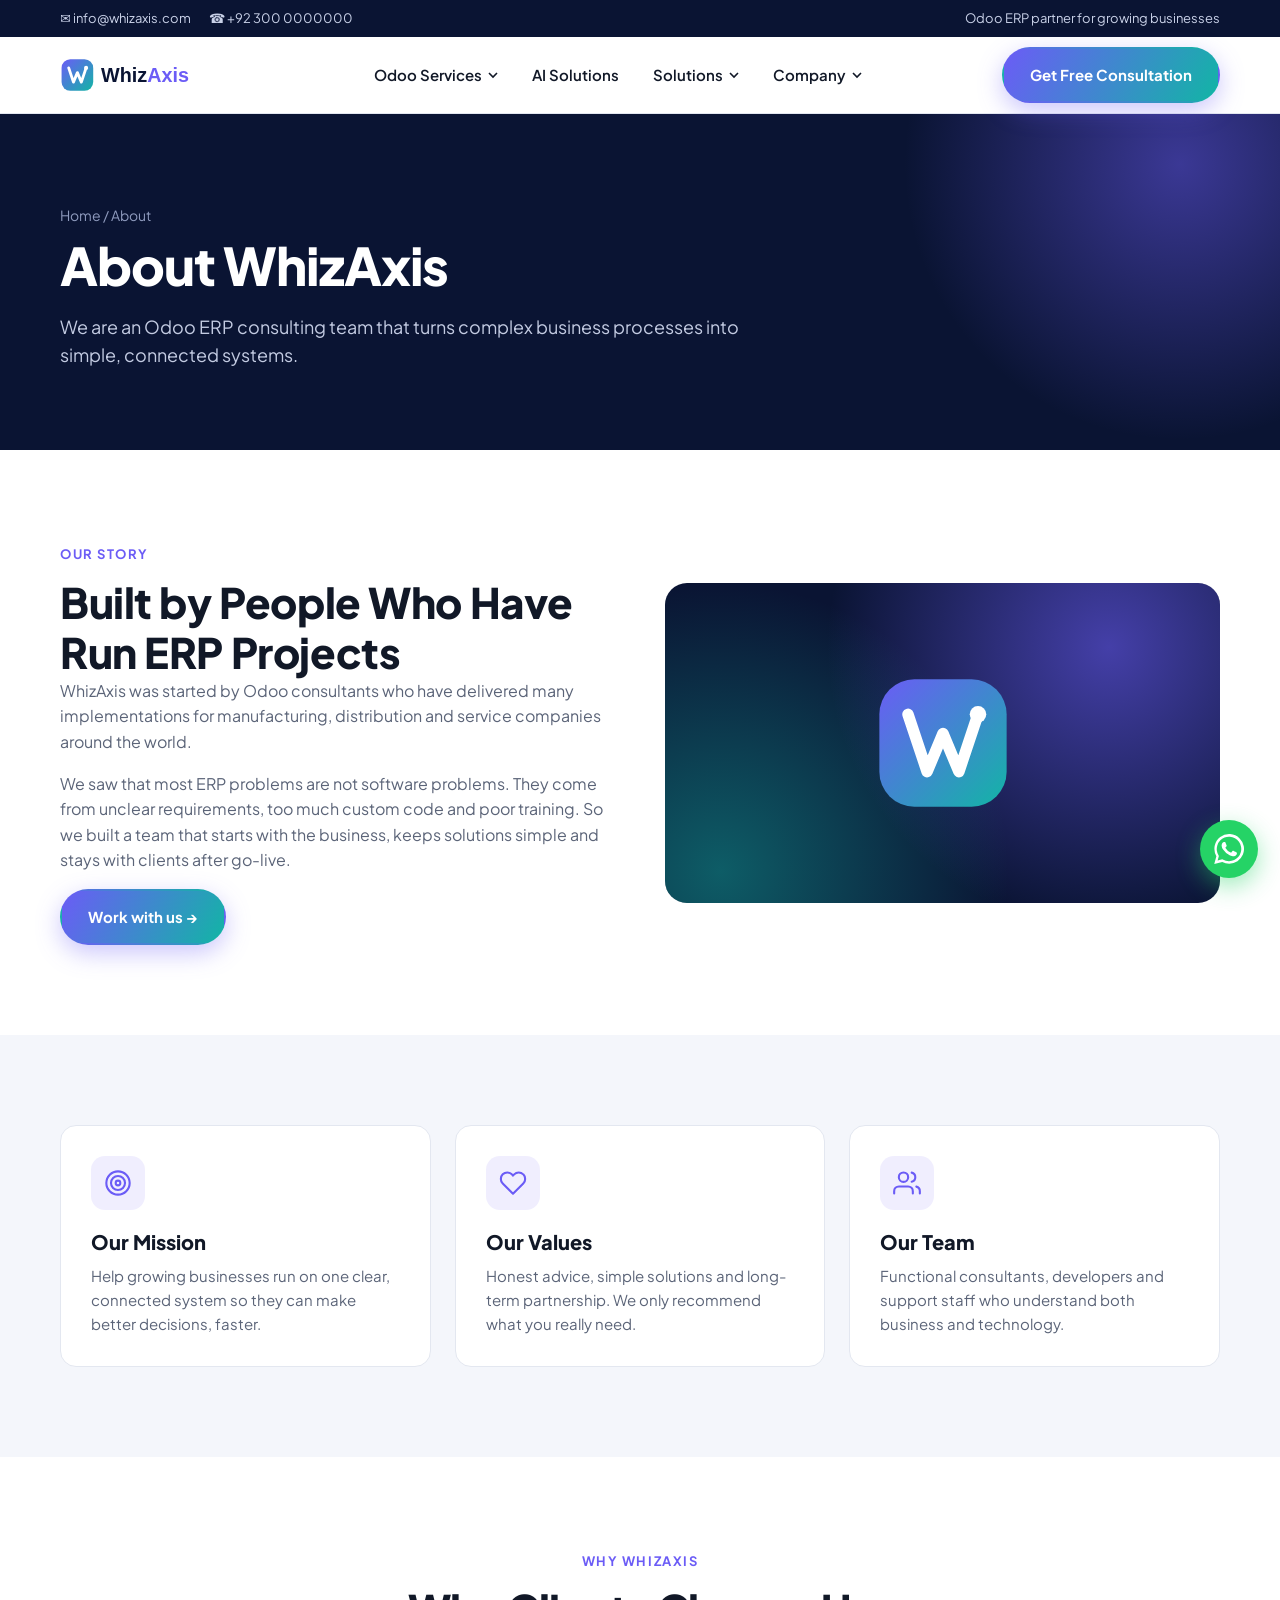
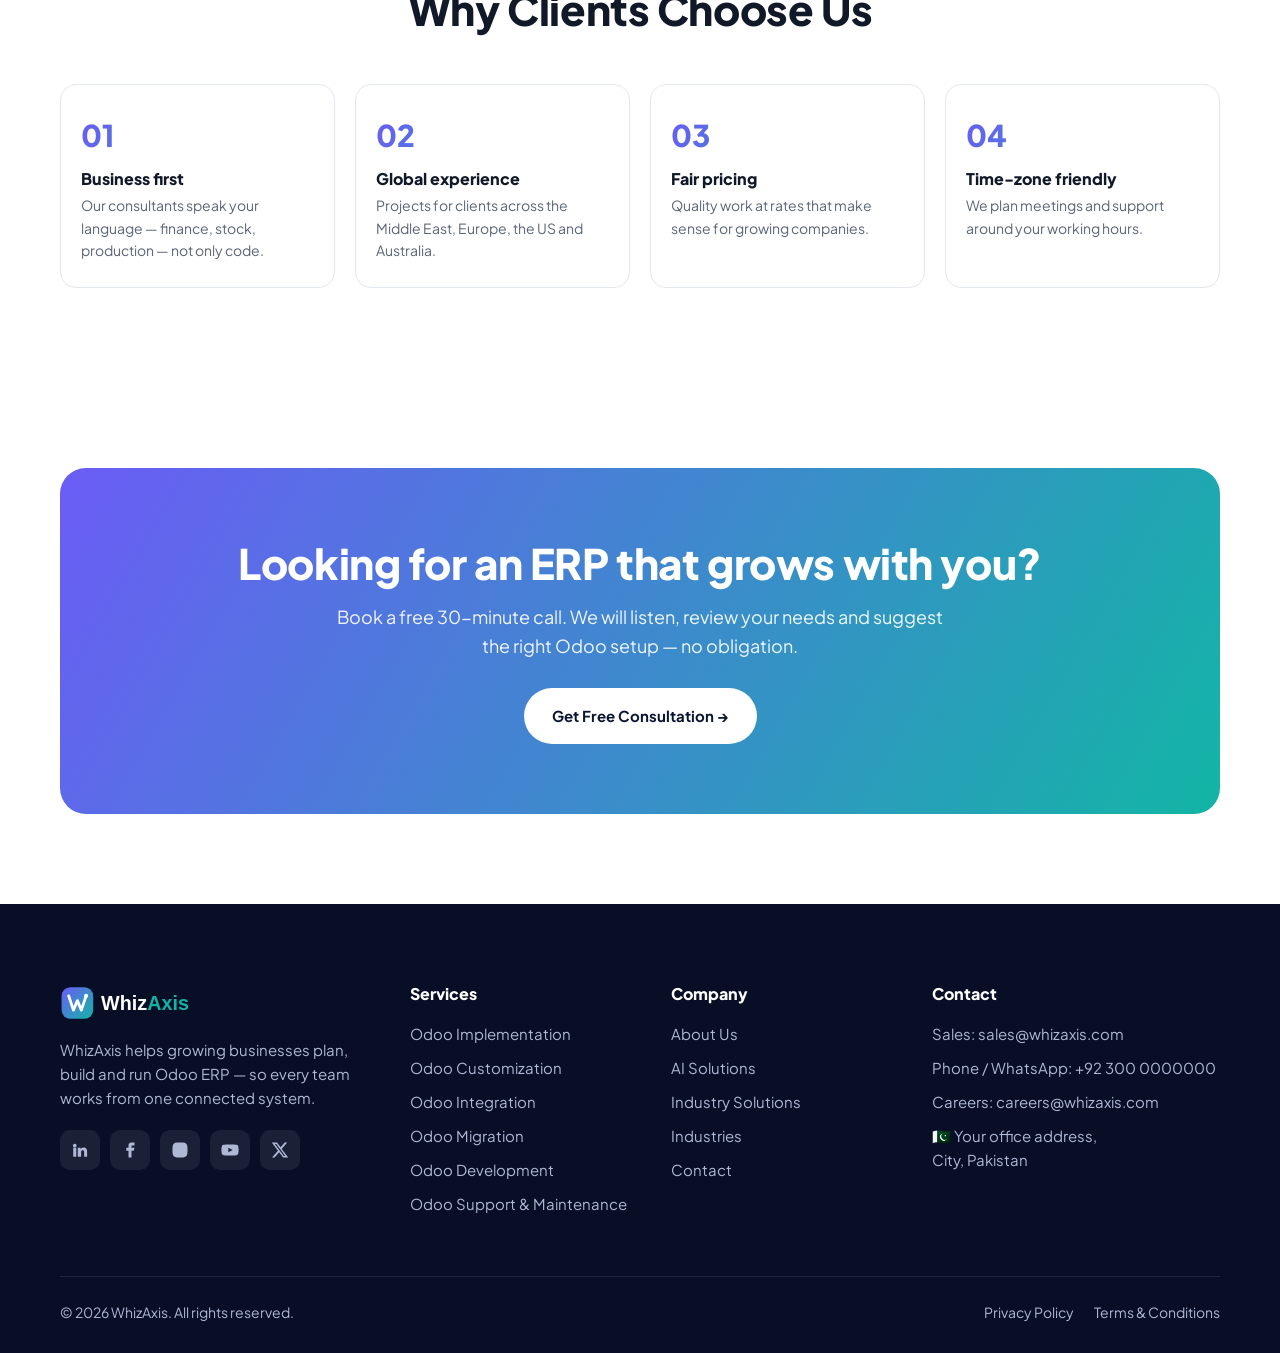
==== about.html @ fdde4825 "whizaxis-website files uploaded" ====
<!doctype html>
<html lang="en"><head>
<meta charset="utf-8"><meta name="viewport" content="width=device-width, initial-scale=1">
<title>About Us | WhizAxis</title>
<meta name="description" content="Learn about WhizAxis, an Odoo ERP consulting team focused on simple, connected business systems.">
<meta property="og:title" content="About Us | WhizAxis"><meta property="og:description" content="Learn about WhizAxis, an Odoo ERP consulting team focused on simple, connected business systems."><meta property="og:type" content="website"><meta property="og:site_name" content="WhizAxis">
<link rel="icon" href="assets/img/favicon.svg" type="image/svg+xml">
<link rel="preconnect" href="https://fonts.googleapis.com"><link rel="preconnect" href="https://fonts.gstatic.com" crossorigin>
<link href="https://fonts.googleapis.com/css2?family=Plus+Jakarta+Sans:wght@400;500;600;700;800&display=swap" rel="stylesheet">
<link rel="stylesheet" href="assets/css/style.css">
</head><body>
<div class="topbar"><div class="container"><div class="tb-links"><a href="mailto:info@whizaxis.com">✉ info@whizaxis.com</a><a href="tel:+923000000000">☎ +92 300 0000000</a></div><div class="tb-right">Odoo ERP partner for growing businesses</div></div></div>
<header class="header"><div class="container">
<a class="logo" href="index.html" aria-label="WhizAxis home"><img src="assets/img/logo.svg" alt="WhizAxis"></a>
<ul class="nav"><li class="has-drop"><button type="button">Odoo Services <svg class="caret" viewBox="0 0 10 10"><path d="M1 3l4 4 4-4" fill="none" stroke="currentColor" stroke-width="1.6"/></svg></button><div class="dropdown"><a href="services.html"><strong>View all</strong><span>Overview of odoo services</span></a><a href="services.html#consulting"><strong>Odoo Consulting</strong><span>Get clear advice before you spend</span></a><a href="services.html#implementation"><strong>Odoo Implementation</strong><span>Go live on Odoo with a proven plan — from requirement study and setup to data import, training and go-live support</span></a><a href="services.html#customization"><strong>Odoo Customization</strong><span>Shape Odoo around your workflow with custom fields, approvals, reports, print formats and business rules</span></a><a href="services.html#integration"><strong>Odoo Integration</strong><span>Connect Odoo with eCommerce stores, payment gateways, marketplaces, couriers, WhatsApp and other tools</span></a><a href="services.html#migration"><strong>Odoo Migration</strong><span>Move to the latest Odoo version, or from QuickBooks, Tally, Excel or another ERP, safely and with checked data</span></a><a href="services.html#development"><strong>Odoo Development</strong><span>Build new Odoo modules, portals, mobile apps and dashboards when standard features are not enough</span></a><a href="services.html#support"><strong>Odoo Support &amp; Maintenance</strong><span>Keep Odoo healthy with fast help, bug fixes, performance tuning, backups and small improvements</span></a></div></li><li><a href="ai-solutions.html">AI Solutions</a></li><li class="has-drop"><button type="button">Solutions <svg class="caret" viewBox="0 0 10 10"><path d="M1 3l4 4 4-4" fill="none" stroke="currentColor" stroke-width="1.6"/></svg></button><div class="dropdown"><a href="solutions.html"><strong>View all</strong><span>Overview of solutions</span></a><a href="solutions.html#van-sales"><strong>FMCG &amp; Van Sales Solution</strong><span>Run route sales on the go </span></a><a href="solutions.html#cash-expense"><strong>Cash &amp; Expense Management</strong><span>Record cash collections and daily expenses in seconds and close the day with an automatic cash reconciliation</span></a><a href="solutions.html#fire-safety"><strong>Fire &amp; Safety / AMC Solution</strong><span>Manage fire safety projects, site inspections and AMC (annual maintenance contract) visits from quote to close</span></a></div></li><li class="has-drop"><button type="button" class="active">Company <svg class="caret" viewBox="0 0 10 10"><path d="M1 3l4 4 4-4" fill="none" stroke="currentColor" stroke-width="1.6"/></svg></button><div class="dropdown"><a href="about.html"><strong>View all</strong><span>Overview of company</span></a><a href="about.html"><strong>About Us</strong><span>Who we are and how we work</span></a><a href="index.html#industries"><strong>Industries</strong><span>Sectors we serve</span></a><a href="contact.html"><strong>Contact</strong><span>Talk to our team</span></a></div></li><li class="mobile-cta"><a class="btn btn-primary" href="contact.html">Get Free Consultation</a></li></ul>
<div class="header-cta"><a class="btn btn-primary" href="contact.html">Get Free Consultation</a><button class="menu-toggle" aria-label="Open menu"><span></span><span></span><span></span></button></div>
</div></header>
<main id="main"><section class="page-hero"><div class="container"><div class="crumbs"><a href="index.html">Home</a> / About</div><h1>About WhizAxis</h1><p>We are an Odoo ERP consulting team that turns complex business processes into simple, connected systems.</p></div></section>
<section class="section"><div class="container about-split"><div class="reveal"><span class="eyebrow">Our story</span><h2>Built by People Who Have Run ERP Projects</h2><p>WhizAxis was started by Odoo consultants who have delivered many implementations for manufacturing, distribution and service companies around the world.</p><p>We saw that most ERP problems are not software problems. They come from unclear requirements, too much custom code and poor training. So we built a team that starts with the business, keeps solutions simple and stays with clients after go-live.</p><a class="btn btn-primary" href="contact.html">Work with us →</a></div>
<div class="svc-visual reveal"><img src="assets/img/favicon.svg" alt="" style="position:relative;width:140px"></div></div></section>
<section class="section soft"><div class="container"><div class="cards c3"><div class="card reveal"><div class="icon"><svg viewBox="0 0 24 24" fill="none" stroke="currentColor" stroke-width="1.8" stroke-linecap="round" stroke-linejoin="round"><circle cx="12" cy="12" r="10"/><circle cx="12" cy="12" r="6"/><circle cx="12" cy="12" r="2"/></svg></div><h3>Our Mission</h3><p>Help growing businesses run on one clear, connected system so they can make better decisions, faster.</p></div><div class="card reveal"><div class="icon"><svg viewBox="0 0 24 24" fill="none" stroke="currentColor" stroke-width="1.8" stroke-linecap="round" stroke-linejoin="round"><path d="M20.8 4.6a5.5 5.5 0 0 0-7.8 0L12 5.7l-1-1.1a5.5 5.5 0 0 0-7.8 7.8L12 21.2l8.8-8.8a5.5 5.5 0 0 0 0-7.8z"/></svg></div><h3>Our Values</h3><p>Honest advice, simple solutions and long-term partnership. We only recommend what you really need.</p></div><div class="card reveal"><div class="icon"><svg viewBox="0 0 24 24" fill="none" stroke="currentColor" stroke-width="1.8" stroke-linecap="round" stroke-linejoin="round"><path d="M17 21v-2a4 4 0 0 0-4-4H5a4 4 0 0 0-4 4v2"/><circle cx="9" cy="7" r="4"/><path d="M23 21v-2a4 4 0 0 0-3-3.9M16 3.1a4 4 0 0 1 0 7.8"/></svg></div><h3>Our Team</h3><p>Functional consultants, developers and support staff who understand both business and technology.</p></div></div></div></section>
<section class="section"><div class="container"><div class="section-head center reveal"><span class="eyebrow">Why WhizAxis</span><h2>Why Clients Choose Us</h2></div><div class="process" style="grid-template-columns:repeat(4,1fr)"><div class="step reveal"><h4>Business first</h4><p>Our consultants speak your language — finance, stock, production — not only code.</p></div><div class="step reveal"><h4>Global experience</h4><p>Projects for clients across the Middle East, Europe, the US and Australia.</p></div><div class="step reveal"><h4>Fair pricing</h4><p>Quality work at rates that make sense for growing companies.</p></div><div class="step reveal"><h4>Time-zone friendly</h4><p>We plan meetings and support around your working hours.</p></div></div></div></section>
<section class="section"><div class="container"><div class="cta reveal"><h2>Looking for an ERP that grows with you?</h2><p>Book a free 30-minute call. We will listen, review your needs and suggest the right Odoo setup — no obligation.</p><a class="btn" href="contact.html">Get Free Consultation →</a></div></div></section></main>
<footer class="footer"><div class="container"><div class="footer-grid">
<div><a class="logo" href="index.html"><img src="assets/img/logo-light.svg" alt="WhizAxis"></a><p>WhizAxis helps growing businesses plan, build and run Odoo ERP — so every team works from one connected system.</p><div class="socials"><a href="#" aria-label="LinkedIn"><svg viewBox="0 0 24 24"><path d="M4.98 3.5a2.5 2.5 0 1 1 0 5 2.5 2.5 0 0 1 0-5zM3 9h4v12H3zM9 9h3.8v1.7h.1c.5-1 1.8-2 3.8-2 4 0 4.8 2.6 4.8 6V21h-4v-5.6c0-1.3 0-3-1.9-3s-2.1 1.4-2.1 2.9V21H9z"/></svg></a><a href="#" aria-label="Facebook"><svg viewBox="0 0 24 24"><path d="M14 9V7c0-.9.6-1 1-1h3V2h-4c-3.3 0-4 2.4-4 4v3H7v4h3v9h4v-9h3l1-4z"/></svg></a><a href="#" aria-label="Instagram"><svg viewBox="0 0 24 24"><path d="M12 7a5 5 0 1 0 0 10 5 5 0 0 0 0-10zm0 8.2a3.2 3.2 0 1 1 0-6.4 3.2 3.2 0 0 1 0 6.4zM17.3 5.5a1.2 1.2 0 1 0 0 2.4 1.2 1.2 0 0 0 0-2.4zM12 2c-2.7 0-3 0-4.1.1C4.3 2.3 2.3 4.3 2.1 7.9 2 9 2 9.3 2 12s0 3 .1 4.1c.2 3.6 2.2 5.6 5.8 5.8 1.1.1 1.4.1 4.1.1s3 0 4.1-.1c3.6-.2 5.6-2.2 5.8-5.8.1-1.1.1-1.4.1-4.1s0-3-.1-4.1c-.2-3.6-2.2-5.6-5.8-5.8C15 2 14.7 2 12 2z"/></svg></a><a href="#" aria-label="YouTube"><svg viewBox="0 0 24 24"><path d="M23 7.2a3 3 0 0 0-2.1-2.1C19 4.6 12 4.6 12 4.6s-7 0-8.9.5A3 3 0 0 0 1 7.2 31 31 0 0 0 .5 12a31 31 0 0 0 .5 4.8 3 3 0 0 0 2.1 2.1c1.9.5 8.9.5 8.9.5s7 0 8.9-.5a3 3 0 0 0 2.1-2.1 31 31 0 0 0 .5-4.8 31 31 0 0 0-.5-4.8zM9.8 15V9l5.8 3z"/></svg></a><a href="#" aria-label="X"><svg viewBox="0 0 24 24"><path d="M18.2 2h3.4l-7.4 8.5L23 22h-6.8l-5.3-7-6.1 7H1.4l7.9-9L1 2h7l4.8 6.4zm-1.2 18h1.9L7.1 4H5.1z"/></svg></a></div></div>
<div><h4>Services</h4><ul><li><a href="services.html#implementation">Odoo Implementation</a></li><li><a href="services.html#customization">Odoo Customization</a></li><li><a href="services.html#integration">Odoo Integration</a></li><li><a href="services.html#migration">Odoo Migration</a></li><li><a href="services.html#development">Odoo Development</a></li><li><a href="services.html#support">Odoo Support & Maintenance</a></li></ul></div>
<div><h4>Company</h4><ul><li><a href="about.html">About Us</a></li><li><a href="ai-solutions.html">AI Solutions</a></li><li><a href="solutions.html">Industry Solutions</a></li><li><a href="index.html#industries">Industries</a></li><li><a href="contact.html">Contact</a></li></ul></div>
<div><h4>Contact</h4><ul><li>Sales: <a href="mailto:sales@whizaxis.com">sales@whizaxis.com</a></li><li>Phone / WhatsApp: <a href="tel:+923000000000">+92 300 0000000</a></li><li>Careers: <a href="mailto:careers@whizaxis.com">careers@whizaxis.com</a></li><li>🇵🇰 Your office address,<br>City, Pakistan</li></ul></div>
</div><div class="footer-bottom"><span>© <span id="year">2026</span> WhizAxis. All rights reserved.</span><div class="links"><a href="privacy.html">Privacy Policy</a><a href="terms.html">Terms &amp; Conditions</a></div></div></div></footer>
<a class="wa-float" href="https://wa.me/923000000000" target="_blank" rel="noopener" aria-label="Chat on WhatsApp"><svg viewBox="0 0 24 24"><path d="M17.5 14.4c-.3-.1-1.8-.9-2-1s-.5-.1-.7.1-.8 1-.9 1.2-.3.2-.6.1a8.2 8.2 0 0 1-4.1-3.6c-.3-.5.3-.5.9-1.6.1-.2 0-.4 0-.5l-.9-2.2c-.2-.6-.5-.5-.7-.5h-.6a1.1 1.1 0 0 0-.8.4 3.4 3.4 0 0 0-1 2.5 5.9 5.9 0 0 0 1.2 3.1 13.5 13.5 0 0 0 5.2 4.6c1.9.8 2.7.9 3.6.8a3.1 3.1 0 0 0 2-1.4 2.5 2.5 0 0 0 .2-1.4c-.1-.2-.3-.3-.6-.4zM12 21.8a9.8 9.8 0 0 1-5-1.4l-.4-.2-3.7 1 1-3.6-.2-.4A9.8 9.8 0 1 1 12 21.8zM20.5 3.5A11.8 11.8 0 0 0 1.9 17.7L.2 24l6.4-1.7a11.8 11.8 0 0 0 5.6 1.4A11.8 11.8 0 0 0 20.5 3.5z"/></svg></a>
<script src="assets/js/main.js"></script>
</body></html>
---- assets/css/style.css ----
/* =========================================================
   WhizAxis — Main Stylesheet
   Edit brand colours in :root below.
   ========================================================= */
:root {
  --navy: #0A1433;
  --navy-2: #121F4A;
  --ink: #111827;
  --muted: #5B6478;
  --line: #E3E7F0;
  --soft: #F4F6FB;
  --white: #FFFFFF;
  --teal: #12B5A5;
  --violet: #6B5CF6;
  --grad: linear-gradient(120deg, #6B5CF6 0%, #12B5A5 100%);
  --radius: 16px;
  --shadow: 0 10px 30px rgba(10, 20, 51, 0.08);
  --max: 1200px;
}

* { box-sizing: border-box; margin: 0; padding: 0; }
html { scroll-behavior: smooth; overflow-x: clip; }
body { overflow-x: clip; }
body {
  font-family: "Plus Jakarta Sans", system-ui, -apple-system, Segoe UI, Roboto, sans-serif;
  color: var(--ink);
  background: var(--white);
  line-height: 1.6;
  font-size: 16px;
}
img, svg { max-width: 100%; display: block; }
a { color: inherit; text-decoration: none; }
ul { list-style: none; }

.container { width: 100%; max-width: var(--max); margin: 0 auto; padding: 0 20px; }
.section { padding: 90px 0; }
.section.soft { background: var(--soft); }
.section.dark { background: var(--navy); color: var(--white); }
.eyebrow {
  display: inline-block; font-size: 13px; font-weight: 700; letter-spacing: .12em;
  text-transform: uppercase; color: var(--violet); margin-bottom: 12px;
}
.dark .eyebrow { color: var(--teal); }
h1, h2, h3, h4 { line-height: 1.2; font-weight: 800; }
h1 { font-size: clamp(36px, 5.2vw, 62px); letter-spacing: -0.02em; }
h2 { font-size: clamp(28px, 3.6vw, 42px); letter-spacing: -0.01em; }
h3 { font-size: 20px; }
.lead { font-size: 18px; color: var(--muted); max-width: 680px; }
.dark .lead { color: #B8C1DA; }
.center { text-align: center; }
.center .lead { margin: 0 auto; }
.section-head { margin-bottom: 50px; }
.section-head h2 { margin-bottom: 14px; }
.grad-text { background: var(--grad); -webkit-background-clip: text; background-clip: text; color: transparent; }

/* Buttons */
.btn {
  display: inline-flex; align-items: center; gap: 8px; padding: 14px 26px;
  border-radius: 999px; font-weight: 700; font-size: 15px; transition: .25s ease; border: 2px solid transparent;
  cursor: pointer; font-family: inherit;
}
.btn-primary { background: var(--grad); color: var(--white); box-shadow: 0 8px 24px rgba(107, 92, 246, .35); }
.btn-primary:hover { transform: translateY(-2px); box-shadow: 0 12px 30px rgba(107, 92, 246, .45); }
.btn-outline { border-color: rgba(255,255,255,.4); color: var(--white); }
.btn-outline:hover { background: rgba(255,255,255,.1); }
.btn-ghost { border-color: var(--line); color: var(--ink); }
.btn-ghost:hover { border-color: var(--violet); color: var(--violet); }

/* ---------- Header ---------- */
.topbar { background: var(--navy); color: #C9D1E8; font-size: 13px; }
.topbar .container { display: flex; justify-content: space-between; align-items: center; padding-top: 8px; padding-bottom: 8px; gap: 12px; flex-wrap: wrap; }
.topbar a:hover { color: var(--white); }
.topbar .tb-links { display: flex; gap: 18px; flex-wrap: wrap; }

.header {
  position: sticky; top: 0; z-index: 100; background: rgba(255,255,255,.96);
  backdrop-filter: blur(10px); border-bottom: 1px solid var(--line);
}
.header .container { display: flex; align-items: center; justify-content: space-between; height: 76px; }
.logo { display: flex; align-items: center; gap: 10px; font-weight: 800; font-size: 22px; color: var(--navy); }
.logo img { height: 38px; width: auto; }
.nav { display: flex; align-items: center; gap: 6px; }
.nav > li { position: relative; }
.nav > li > a, .nav > li > button {
  display: flex; align-items: center; gap: 6px; padding: 10px 14px; font-weight: 600; font-size: 15px;
  color: var(--ink); border-radius: 10px; background: none; border: 0; cursor: pointer; font-family: inherit;
}
.nav > li > a:hover, .nav > li > button:hover, .nav a.active { color: var(--violet); }
.caret { width: 10px; height: 10px; transition: transform .2s; }
.dropdown {
  position: absolute; top: 100%; left: 0; min-width: 300px; background: var(--white);
  border: 1px solid var(--line); border-radius: var(--radius); box-shadow: var(--shadow);
  padding: 10px; opacity: 0; visibility: hidden; transform: translateY(8px); transition: .2s ease;
}
.nav > li:hover .dropdown, .nav > li:focus-within .dropdown { opacity: 1; visibility: visible; transform: translateY(0); }
.nav > li:hover .caret { transform: rotate(180deg); }
.dropdown a { display: block; padding: 10px 12px; border-radius: 10px; }
.dropdown a strong { display: block; font-size: 15px; }
.dropdown a span { font-size: 13px; color: var(--muted); }
.dropdown a:hover { background: var(--soft); }
.dropdown a:hover strong { color: var(--violet); }
.header-cta { display: flex; align-items: center; gap: 10px; }
.menu-toggle { display: none; background: none; border: 0; cursor: pointer; padding: 8px; }
.menu-toggle span { display: block; width: 24px; height: 2px; background: var(--ink); margin: 5px 0; transition: .25s; }

/* ---------- Hero ---------- */
.hero {
  position: relative; overflow: hidden; background: var(--navy); color: var(--white);
  padding: 110px 0 120px;
}
.hero::before {
  content: ""; position: absolute; width: 700px; height: 700px; right: -200px; top: -250px;
  background: radial-gradient(circle, rgba(107,92,246,.55) 0%, transparent 65%);
}
.hero::after {
  content: ""; position: absolute; width: 600px; height: 600px; left: -250px; bottom: -300px;
  background: radial-gradient(circle, rgba(18,181,165,.4) 0%, transparent 65%);
}
.hero .grid-lines {
  position: absolute; inset: 0; opacity: .08;
  background-image: linear-gradient(#fff 1px, transparent 1px), linear-gradient(90deg, #fff 1px, transparent 1px);
  background-size: 60px 60px;
}
.hero .container { position: relative; z-index: 2; display: grid; grid-template-columns: 1.15fr .85fr; gap: 50px; align-items: center; }
.hero h1 { margin: 10px 0 22px; }
.hero p { font-size: 19px; color: #C3CBE2; max-width: 560px; margin-bottom: 34px; }
.hero-actions { display: flex; gap: 14px; flex-wrap: wrap; }
.badge-pill {
  display: inline-flex; align-items: center; gap: 8px; padding: 7px 14px; border-radius: 999px;
  background: rgba(255,255,255,.08); border: 1px solid rgba(255,255,255,.15); font-size: 13px; font-weight: 600;
}
.badge-pill .dot { width: 8px; height: 8px; border-radius: 50%; background: var(--teal); box-shadow: 0 0 0 4px rgba(18,181,165,.25); }

.hero-card {
  background: rgba(255,255,255,.06); border: 1px solid rgba(255,255,255,.14); border-radius: 22px;
  padding: 26px; backdrop-filter: blur(6px);
}
.hero-card h4 { font-size: 15px; color: #C3CBE2; font-weight: 600; margin-bottom: 18px; }
.app-grid { display: grid; grid-template-columns: repeat(3, 1fr); gap: 12px; }
.app-tile {
  background: rgba(255,255,255,.07); border-radius: 14px; padding: 16px 10px; text-align: center;
  font-size: 13px; font-weight: 600; transition: .25s;
}
.app-tile:hover { background: rgba(255,255,255,.14); transform: translateY(-3px); }
.app-tile .ic {
  width: 40px; height: 40px; margin: 0 auto 8px; border-radius: 12px; display: grid; place-items: center;
  background: var(--grad); font-size: 18px;
}

/* ---------- Stats ---------- */
.stats { margin-top: -60px; position: relative; z-index: 5; }
.stats-grid {
  display: grid; grid-template-columns: repeat(4, 1fr); background: var(--white); border-radius: 20px;
  box-shadow: var(--shadow); border: 1px solid var(--line); overflow: hidden;
}
.stat { padding: 30px 24px; text-align: center; border-right: 1px solid var(--line); }
.stat:last-child { border-right: 0; }
.stat .num { font-size: 40px; font-weight: 800; }
.stat .label { color: var(--muted); font-size: 14px; font-weight: 600; }

/* ---------- Cards ---------- */
.cards { display: grid; gap: 24px; }
.cards.c3 { grid-template-columns: repeat(3, 1fr); }
.cards.c4 { grid-template-columns: repeat(4, 1fr); }
.cards.c2 { grid-template-columns: repeat(2, 1fr); }
.card {
  background: var(--white); border: 1px solid var(--line); border-radius: var(--radius); padding: 30px;
  transition: .3s ease; position: relative; overflow: hidden;
}
.card:hover { transform: translateY(-6px); box-shadow: var(--shadow); border-color: transparent; }
.card .icon {
  width: 54px; height: 54px; border-radius: 14px; display: grid; place-items: center; margin-bottom: 20px;
  background: rgba(107,92,246,.1); color: var(--violet);
}
.card .icon svg { width: 28px; height: 28px; }
.card h3 { margin-bottom: 10px; }
.card p { color: var(--muted); font-size: 15px; }
.card .more { display: inline-flex; gap: 6px; margin-top: 16px; font-weight: 700; color: var(--violet); font-size: 14px; }
.card .more:hover { gap: 10px; }
.service-card::after {
  content: ""; position: absolute; left: 0; bottom: 0; height: 4px; width: 0; background: var(--grad); transition: .35s;
}
.service-card:hover::after { width: 100%; }

/* ---------- Expertise ---------- */
.expertise-list { display: grid; grid-template-columns: repeat(3, 1fr); gap: 30px; }
.exp-item { border-top: 2px solid rgba(255,255,255,.15); padding-top: 26px; }
.exp-item .n { font-size: 15px; font-weight: 800; color: var(--teal); margin-bottom: 10px; }
.exp-item h3 { font-size: 22px; margin-bottom: 8px; }
.exp-item .tag { color: var(--white); font-weight: 600; margin-bottom: 10px; }
.exp-item p { color: #B8C1DA; font-size: 15px; }

/* ---------- Modules ---------- */
.modules { display: grid; grid-template-columns: repeat(5, 1fr); gap: 18px; }
.module {
  background: var(--white); border: 1px solid var(--line); border-radius: var(--radius); padding: 24px 18px; transition: .25s;
}
.module:hover { border-color: var(--violet); transform: translateY(-4px); }
.module .mi { font-size: 28px; margin-bottom: 12px; }
.module h4 { font-size: 16px; margin-bottom: 6px; }
.module p { font-size: 13px; color: var(--muted); }

/* ---------- Industries (tabs) ---------- */
.ind-wrap { display: grid; grid-template-columns: 340px 1fr; gap: 40px; align-items: stretch; }
.ind-tabs { display: flex; flex-direction: column; gap: 6px; }
.ind-tab {
  text-align: left; padding: 15px 18px; border-radius: 12px; border: 1px solid var(--line); background: var(--white);
  font-weight: 700; font-size: 15px; cursor: pointer; font-family: inherit; color: var(--ink); display: flex; gap: 12px; transition: .2s;
}
.ind-tab span { color: var(--muted); font-weight: 600; }
.ind-tab:hover { border-color: var(--violet); }
.ind-tab.active { background: var(--navy); color: var(--white); border-color: var(--navy); }
.ind-tab.active span { color: var(--teal); }
.ind-panel {
  border-radius: 22px; padding: 44px; color: var(--white); position: relative; overflow: hidden;
  background: var(--navy); min-height: 420px; display: flex; flex-direction: column; justify-content: flex-end;
}
.ind-panel .big-ic { position: absolute; right: 30px; top: 20px; font-size: 140px; opacity: .14; }
.ind-panel::before {
  content: ""; position: absolute; inset: 0; background: radial-gradient(circle at 85% 15%, rgba(107,92,246,.6), transparent 55%), radial-gradient(circle at 10% 100%, rgba(18,181,165,.45), transparent 50%);
}
.ind-panel > * { position: relative; }
.ind-panel h3 { font-size: 30px; margin-bottom: 10px; }
.ind-panel p { color: #C3CBE2; max-width: 520px; margin-bottom: 20px; }
.chips { display: flex; flex-wrap: wrap; gap: 8px; }
.chip { padding: 7px 14px; border-radius: 999px; background: rgba(255,255,255,.12); font-size: 13px; font-weight: 600; }

/* ---------- Process ---------- */
.process { display: grid; grid-template-columns: repeat(5, 1fr); gap: 20px; counter-reset: step; }
.step { position: relative; padding: 26px 20px; background: var(--white); border: 1px solid var(--line); border-radius: var(--radius); }
.step::before {
  counter-increment: step; content: "0" counter(step); display: block; font-size: 30px; font-weight: 800;
  background: var(--grad); -webkit-background-clip: text; background-clip: text; color: transparent; margin-bottom: 10px;
}
.step h4 { margin-bottom: 6px; }
.step p { font-size: 14px; color: var(--muted); }

/* ---------- AI band ---------- */
.ai-band {
  border-radius: 26px; padding: 60px; background: var(--navy); color: var(--white); position: relative; overflow: hidden;
  display: grid; grid-template-columns: 1.3fr .7fr; gap: 40px; align-items: center;
}
.ai-band::before { content: ""; position: absolute; inset: 0; background: radial-gradient(circle at 90% 50%, rgba(107,92,246,.6), transparent 50%); }
.ai-band > * { position: relative; }
.ai-band h2 { margin-bottom: 18px; }
.ai-band p { color: #C3CBE2; margin-bottom: 28px; }
.ai-list li { display: flex; gap: 10px; padding: 10px 0; border-bottom: 1px solid rgba(255,255,255,.1); font-weight: 600; }
.ai-list li::before { content: "✦"; color: var(--teal); }

/* ---------- Testimonials ---------- */
.quote-card { background: var(--white); border: 1px solid var(--line); border-radius: var(--radius); padding: 30px; }
.quote-card .stars { color: #F5B301; letter-spacing: 2px; margin-bottom: 12px; }
.quote-card p { color: var(--ink); font-size: 15px; margin-bottom: 18px; font-style: italic; }
.quote-card .who { font-weight: 700; }
.quote-card .who span { display: block; font-weight: 500; color: var(--muted); font-size: 14px; }
.placeholder-note {
  margin-top: 26px; text-align: center; font-size: 13px; color: var(--muted); background: #FFF8E1;
  border: 1px dashed #F5B301; padding: 10px; border-radius: 10px;
}

/* ---------- FAQ ---------- */
.faq { max-width: 820px; margin: 0 auto; }
.faq-item { border-bottom: 1px solid var(--line); }
.faq-q {
  width: 100%; text-align: left; background: none; border: 0; padding: 22px 0; font-size: 17px; font-weight: 700;
  display: flex; justify-content: space-between; gap: 20px; cursor: pointer; font-family: inherit; color: var(--ink);
}
.faq-q .plus { font-size: 24px; color: var(--violet); transition: .25s; }
.faq-item.open .plus { transform: rotate(45deg); }
.faq-a { max-height: 0; overflow: hidden; transition: max-height .3s ease; color: var(--muted); }
.faq-a p { padding-bottom: 22px; }

/* ---------- Contact ---------- */
.contact-grid { display: grid; grid-template-columns: .9fr 1.1fr; gap: 50px; }
.contact-info .info-row { display: flex; gap: 16px; margin-bottom: 24px; }
.contact-info .info-ic {
  flex: 0 0 48px; height: 48px; border-radius: 12px; background: rgba(107,92,246,.1); display: grid; place-items: center; font-size: 20px;
}
.contact-info h4 { font-size: 15px; margin-bottom: 2px; }
.contact-info p, .contact-info a { color: var(--muted); font-size: 15px; }
.contact-info a:hover { color: var(--violet); }
.form { background: var(--white); border: 1px solid var(--line); border-radius: 22px; padding: 36px; box-shadow: var(--shadow); }
.form-row { display: grid; grid-template-columns: 1fr 1fr; gap: 16px; }
.field { margin-bottom: 16px; }
.field label { display: block; font-size: 14px; font-weight: 700; margin-bottom: 6px; }
.field input, .field select, .field textarea {
  width: 100%; padding: 13px 14px; border-radius: 10px; border: 1px solid var(--line); font-family: inherit; font-size: 15px;
  background: var(--soft); transition: .2s; color: var(--ink);
}
.field input:focus, .field select:focus, .field textarea:focus { outline: none; border-color: var(--violet); background: var(--white); box-shadow: 0 0 0 4px rgba(107,92,246,.12); }
.field textarea { min-height: 130px; resize: vertical; }
.hp { position: absolute; left: -9999px; }
.form-msg { margin-top: 14px; font-weight: 600; font-size: 14px; display: none; }
.form-msg.ok { display: block; color: #0F8A5F; }
.form-msg.err { display: block; color: #C62828; }

/* ---------- CTA ---------- */
.cta {
  border-radius: 26px; padding: 70px 40px; text-align: center; color: var(--white); background: var(--grad); position: relative; overflow: hidden;
}
.cta h2 { margin-bottom: 14px; }
.cta p { opacity: .92; max-width: 620px; margin: 0 auto 28px; font-size: 18px; }
.cta .btn { background: var(--white); color: var(--navy); }
.cta .btn:hover { transform: translateY(-2px); }

/* ---------- Page hero (inner pages) ---------- */
.page-hero { background: var(--navy); color: var(--white); padding: 90px 0 80px; position: relative; overflow: hidden; }
.page-hero::before { content: ""; position: absolute; width: 600px; height: 600px; right: -200px; top: -250px; background: radial-gradient(circle, rgba(107,92,246,.5), transparent 65%); }
.page-hero .container { position: relative; }
.page-hero h1 { font-size: clamp(32px, 4.5vw, 52px); margin: 8px 0 16px; }
.page-hero p { color: #C3CBE2; font-size: 18px; max-width: 680px; }
.crumbs { font-size: 14px; color: #8F9BBE; }
.crumbs a:hover { color: var(--white); }

/* Service detail blocks */
.svc-detail { display: grid; grid-template-columns: 1fr 1fr; gap: 50px; align-items: center; padding: 70px 0; border-bottom: 1px solid var(--line); scroll-margin-top: 90px; }
.svc-detail:last-child { border-bottom: 0; }
.svc-detail.rev .svc-visual { order: -1; }
.svc-detail h2 { font-size: clamp(26px, 3vw, 36px); margin-bottom: 14px; }
.svc-detail p { color: var(--muted); margin-bottom: 18px; }
.check-list li { padding: 7px 0 7px 30px; position: relative; font-weight: 600; }
.check-list li::before {
  content: "✓"; position: absolute; left: 0; top: 7px; width: 20px; height: 20px; border-radius: 50%;
  background: rgba(18,181,165,.15); color: var(--teal); font-size: 12px; display: grid; place-items: center;
}
.svc-visual {
  border-radius: 22px; min-height: 320px; background: var(--navy); position: relative; overflow: hidden; display: grid; place-items: center;
}
.svc-visual::before { content: ""; position: absolute; inset: 0; background: radial-gradient(circle at 80% 20%, rgba(107,92,246,.6), transparent 55%), radial-gradient(circle at 10% 90%, rgba(18,181,165,.45), transparent 50%); }
.svc-visual .big { position: relative; font-size: 110px; }

.svc-jump { display: flex; flex-wrap: wrap; gap: 10px; margin-top: 28px; }
.svc-jump a { padding: 9px 16px; border-radius: 999px; border: 1px solid rgba(255,255,255,.25); font-size: 14px; font-weight: 600; }
.svc-jump a:hover { background: rgba(255,255,255,.1); }

/* About */
.about-split { display: grid; grid-template-columns: 1fr 1fr; gap: 50px; align-items: center; }
.about-split p { color: var(--muted); margin-bottom: 16px; }
.values .card .icon { font-size: 24px; }

/* ---------- Footer ---------- */
.footer { background: #070E26; color: #AEB8D4; padding: 80px 0 30px; }
.footer-grid { display: grid; grid-template-columns: 1.4fr 1fr 1fr 1.3fr; gap: 40px; }
.footer .logo { color: var(--white); margin-bottom: 16px; }
.footer p { font-size: 15px; }
.footer h4 { color: var(--white); font-size: 16px; margin-bottom: 18px; }
.footer li { margin-bottom: 10px; font-size: 15px; }
.footer a:hover { color: var(--white); }
.socials { display: flex; gap: 10px; margin-top: 20px; }
.socials a {
  width: 40px; height: 40px; border-radius: 10px; background: rgba(255,255,255,.08); display: grid; place-items: center; transition: .2s;
}
.socials a:hover { background: var(--violet); }
.socials svg { width: 18px; height: 18px; fill: currentColor; }
.footer-bottom {
  border-top: 1px solid rgba(255,255,255,.1); margin-top: 50px; padding-top: 24px; display: flex; justify-content: space-between;
  font-size: 14px; flex-wrap: wrap; gap: 12px;
}
.footer-bottom .links { display: flex; gap: 20px; }

/* WhatsApp float */
.wa-float {
  position: fixed; right: 22px; bottom: 22px; width: 58px; height: 58px; border-radius: 50%; background: #25D366;
  display: grid; place-items: center; box-shadow: 0 8px 24px rgba(37,211,102,.45); z-index: 90; transition: .25s;
}
.wa-float:hover { transform: scale(1.08); }
.wa-float svg { width: 30px; height: 30px; fill: #fff; }

/* Reveal on scroll */
.reveal { opacity: 0; transform: translateY(24px); transition: opacity .7s ease, transform .7s ease; }
.reveal.in { opacity: 1; transform: none; }

/* ---------- Responsive ---------- */
@media (max-width: 1080px) {
  .modules { grid-template-columns: repeat(3, 1fr); }
  .process { grid-template-columns: repeat(3, 1fr); }
  .cards.c4 { grid-template-columns: repeat(2, 1fr); }
  .footer-grid { grid-template-columns: 1fr 1fr; }
}
@media (max-width: 960px) {
  .menu-toggle { display: block; }
  .header-cta .btn { display: none; }
  .nav {
    position: fixed; top: 76px; left: 0; right: 0; bottom: 0; background: var(--white); flex-direction: column; align-items: stretch;
    padding: 20px; gap: 0; overflow-y: auto; transform: translateX(100%); transition: transform .3s ease, visibility .3s; visibility: hidden;
  }
  .nav.open { transform: none; visibility: visible; }
  .nav > li { border-bottom: 1px solid var(--line); }
  .nav > li > a, .nav > li > button { padding: 16px 6px; width: 100%; justify-content: space-between; }
  .dropdown { position: static; opacity: 1; visibility: visible; transform: none; box-shadow: none; border: 0; padding: 0 0 10px; display: none; min-width: 0; }
  .nav > li.open .dropdown { display: block; }
  .nav .mobile-cta { display: block; padding: 20px 0; border: 0; }
  .menu-toggle.active span:nth-child(1) { transform: translateY(7px) rotate(45deg); }
  .menu-toggle.active span:nth-child(2) { opacity: 0; }
  .menu-toggle.active span:nth-child(3) { transform: translateY(-7px) rotate(-45deg); }
  .hero .container, .ai-band, .contact-grid, .svc-detail, .about-split, .ind-wrap { grid-template-columns: 1fr; }
  .svc-detail.rev .svc-visual { order: 0; }
  .cards.c3, .expertise-list { grid-template-columns: 1fr 1fr; }
  .stats-grid { grid-template-columns: repeat(2, 1fr); }
  .stat:nth-child(2) { border-right: 0; }
  .stat:nth-child(-n+2) { border-bottom: 1px solid var(--line); }
  .ind-tabs { flex-direction: row; overflow-x: auto; padding-bottom: 6px; }
  .ind-tab { flex: 0 0 auto; }
  .ai-band { padding: 40px 28px; }
}
@media (min-width: 961px) { .nav .mobile-cta { display: none; } }
@media (max-width: 640px) {
  .section { padding: 64px 0; }
  .container { padding: 0 16px; }
  .cards.c3, .cards.c2, .cards.c4, .expertise-list, .modules, .process, .form-row, .footer-grid { grid-template-columns: 1fr; }
  .modules { grid-template-columns: 1fr 1fr; }
  .hero { padding: 80px 0 110px; }
  .form { padding: 24px; }
  .ind-panel { padding: 28px; min-height: 360px; }
  .topbar .tb-right { display: none; }
}
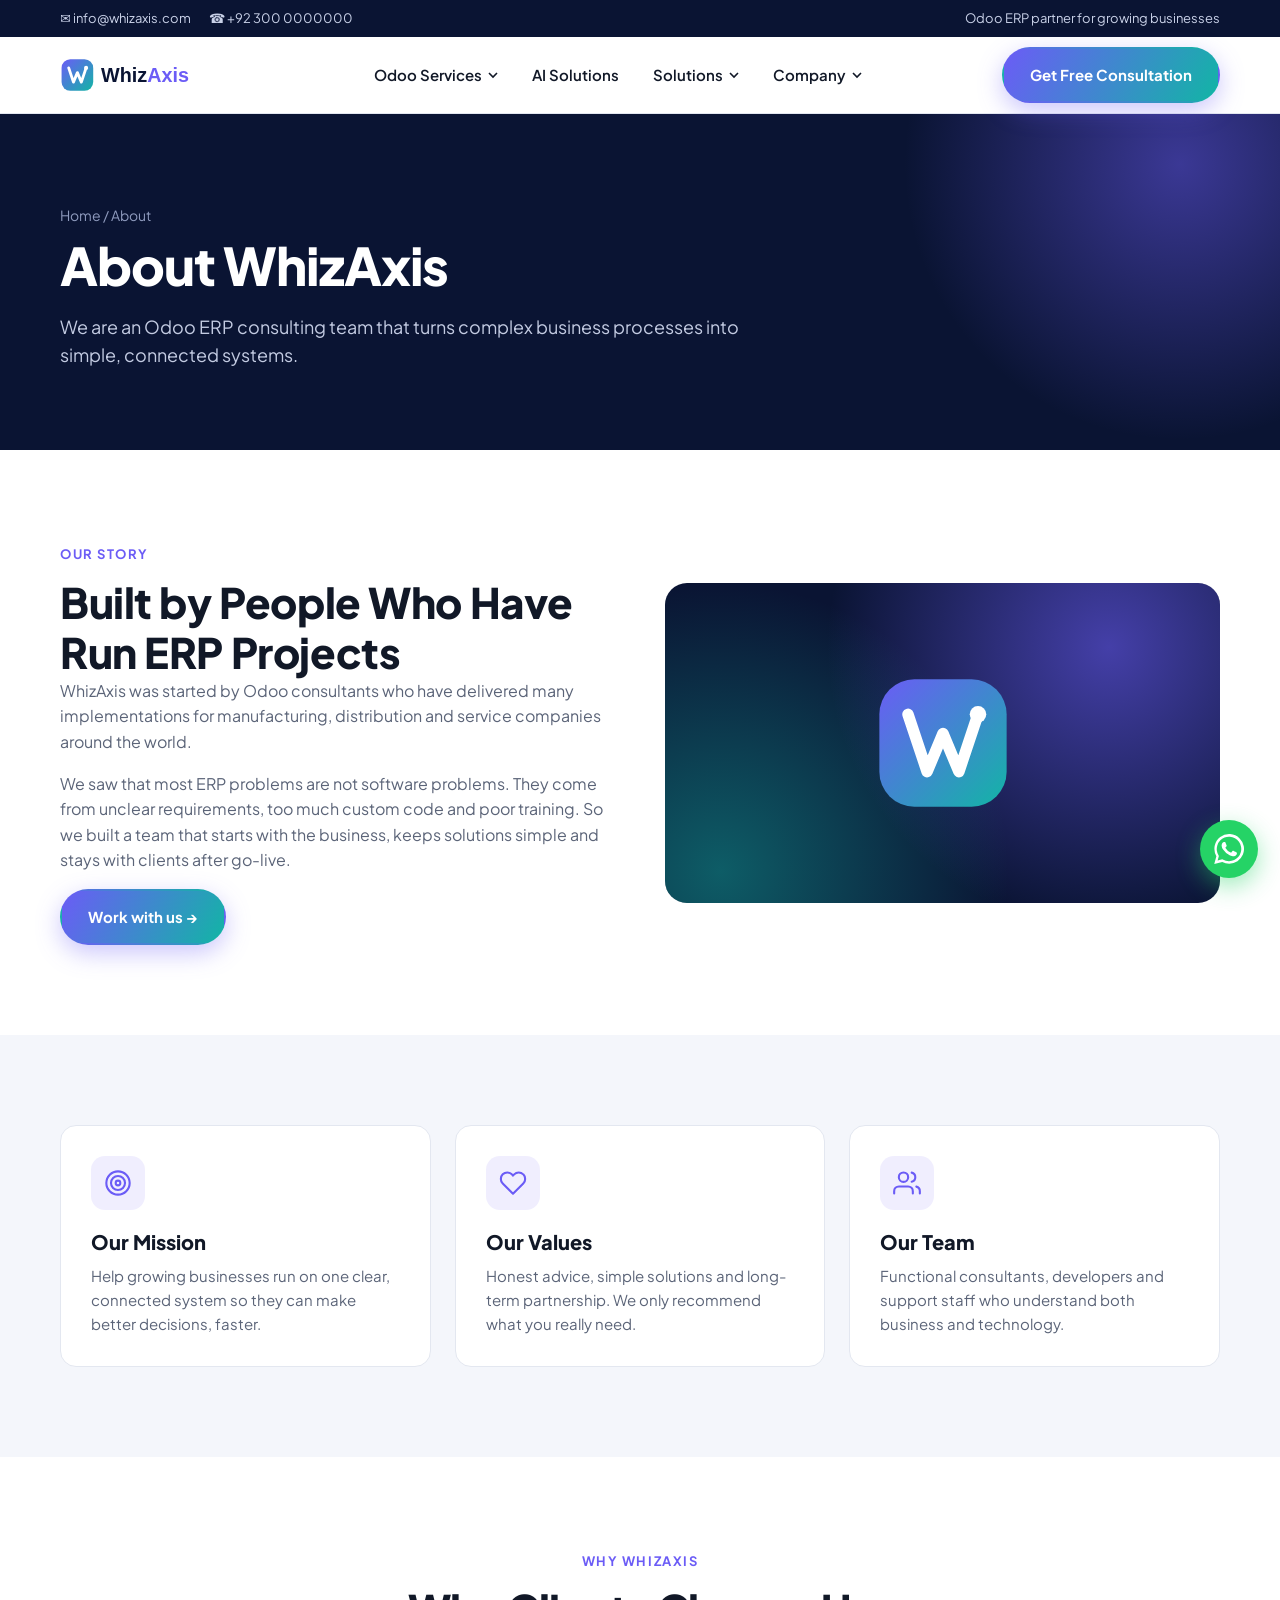
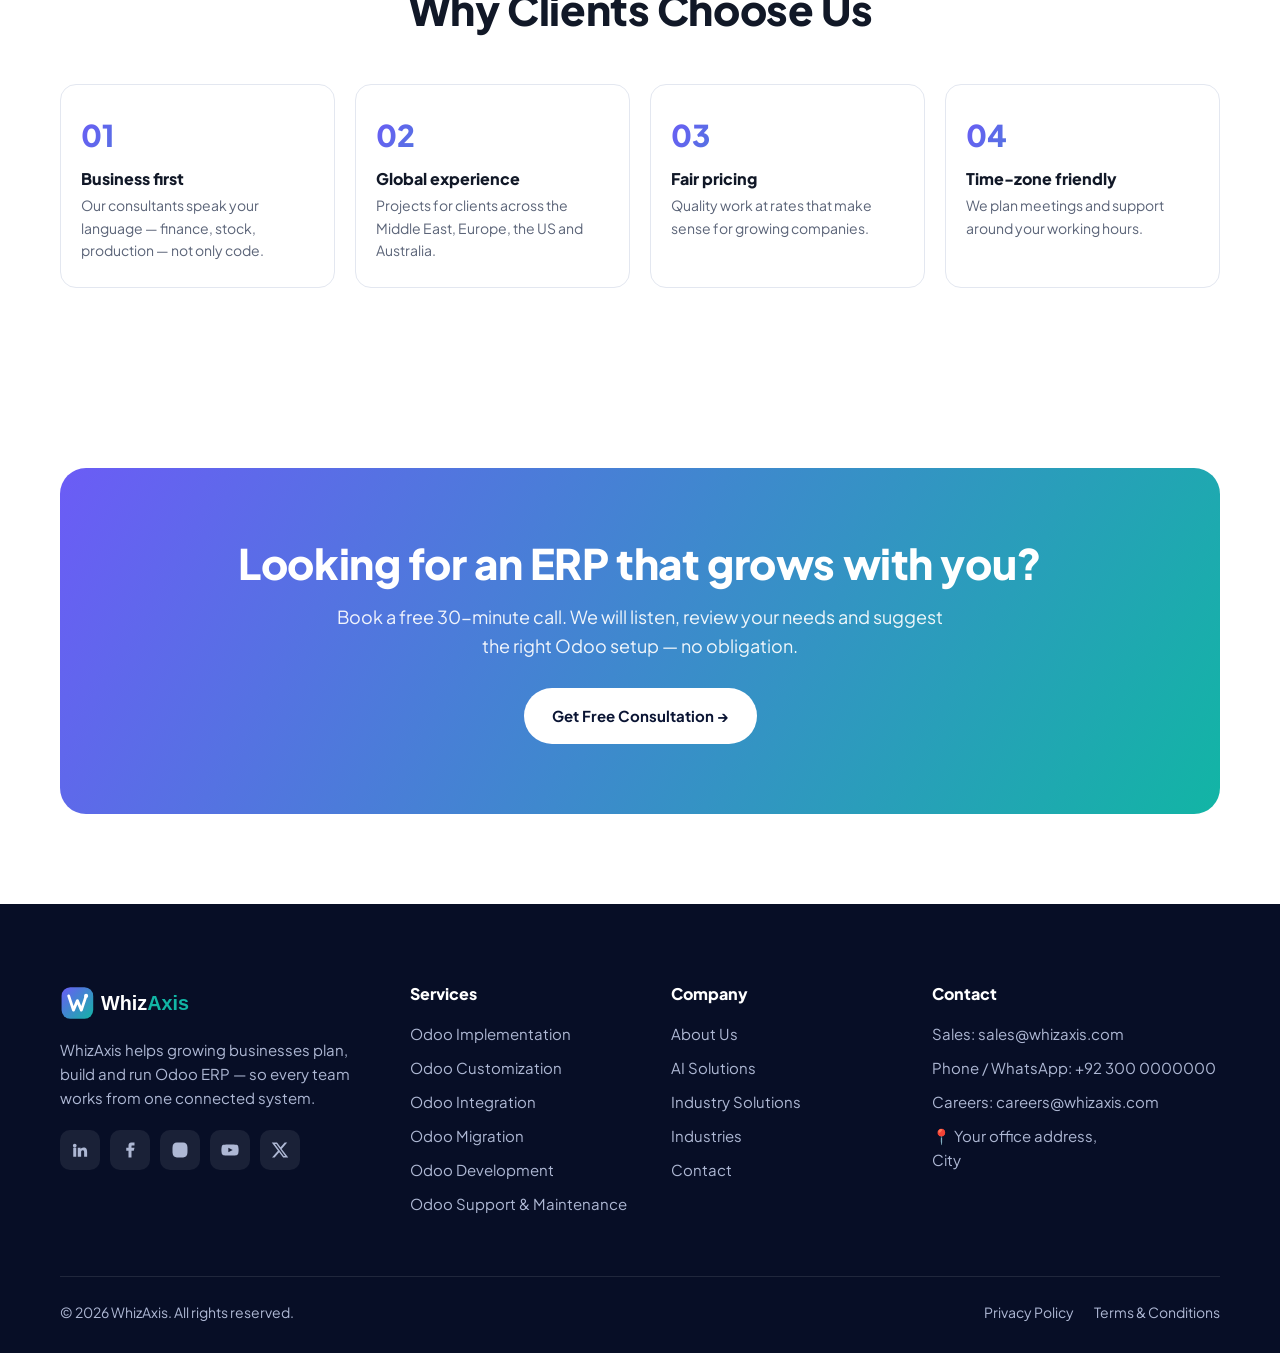
==== commit f9440261: "Removed unnecessary options or wording Removed unnecessary options or wording" ====
--- a/about.html
+++ b/about.html
@@ -25,7 +25,7 @@
 <div><a class="logo" href="index.html"><img src="assets/img/logo-light.svg" alt="WhizAxis"></a><p>WhizAxis helps growing businesses plan, build and run Odoo ERP — so every team works from one connected system.</p><div class="socials"><a href="#" aria-label="LinkedIn"><svg viewBox="0 0 24 24"><path d="M4.98 3.5a2.5 2.5 0 1 1 0 5 2.5 2.5 0 0 1 0-5zM3 9h4v12H3zM9 9h3.8v1.7h.1c.5-1 1.8-2 3.8-2 4 0 4.8 2.6 4.8 6V21h-4v-5.6c0-1.3 0-3-1.9-3s-2.1 1.4-2.1 2.9V21H9z"/></svg></a><a href="#" aria-label="Facebook"><svg viewBox="0 0 24 24"><path d="M14 9V7c0-.9.6-1 1-1h3V2h-4c-3.3 0-4 2.4-4 4v3H7v4h3v9h4v-9h3l1-4z"/></svg></a><a href="#" aria-label="Instagram"><svg viewBox="0 0 24 24"><path d="M12 7a5 5 0 1 0 0 10 5 5 0 0 0 0-10zm0 8.2a3.2 3.2 0 1 1 0-6.4 3.2 3.2 0 0 1 0 6.4zM17.3 5.5a1.2 1.2 0 1 0 0 2.4 1.2 1.2 0 0 0 0-2.4zM12 2c-2.7 0-3 0-4.1.1C4.3 2.3 2.3 4.3 2.1 7.9 2 9 2 9.3 2 12s0 3 .1 4.1c.2 3.6 2.2 5.6 5.8 5.8 1.1.1 1.4.1 4.1.1s3 0 4.1-.1c3.6-.2 5.6-2.2 5.8-5.8.1-1.1.1-1.4.1-4.1s0-3-.1-4.1c-.2-3.6-2.2-5.6-5.8-5.8C15 2 14.7 2 12 2z"/></svg></a><a href="#" aria-label="YouTube"><svg viewBox="0 0 24 24"><path d="M23 7.2a3 3 0 0 0-2.1-2.1C19 4.6 12 4.6 12 4.6s-7 0-8.9.5A3 3 0 0 0 1 7.2 31 31 0 0 0 .5 12a31 31 0 0 0 .5 4.8 3 3 0 0 0 2.1 2.1c1.9.5 8.9.5 8.9.5s7 0 8.9-.5a3 3 0 0 0 2.1-2.1 31 31 0 0 0 .5-4.8 31 31 0 0 0-.5-4.8zM9.8 15V9l5.8 3z"/></svg></a><a href="#" aria-label="X"><svg viewBox="0 0 24 24"><path d="M18.2 2h3.4l-7.4 8.5L23 22h-6.8l-5.3-7-6.1 7H1.4l7.9-9L1 2h7l4.8 6.4zm-1.2 18h1.9L7.1 4H5.1z"/></svg></a></div></div>
 <div><h4>Services</h4><ul><li><a href="services.html#implementation">Odoo Implementation</a></li><li><a href="services.html#customization">Odoo Customization</a></li><li><a href="services.html#integration">Odoo Integration</a></li><li><a href="services.html#migration">Odoo Migration</a></li><li><a href="services.html#development">Odoo Development</a></li><li><a href="services.html#support">Odoo Support & Maintenance</a></li></ul></div>
 <div><h4>Company</h4><ul><li><a href="about.html">About Us</a></li><li><a href="ai-solutions.html">AI Solutions</a></li><li><a href="solutions.html">Industry Solutions</a></li><li><a href="index.html#industries">Industries</a></li><li><a href="contact.html">Contact</a></li></ul></div>
-<div><h4>Contact</h4><ul><li>Sales: <a href="mailto:sales@whizaxis.com">sales@whizaxis.com</a></li><li>Phone / WhatsApp: <a href="tel:+923000000000">+92 300 0000000</a></li><li>Careers: <a href="mailto:careers@whizaxis.com">careers@whizaxis.com</a></li><li>🇵🇰 Your office address,<br>City, Pakistan</li></ul></div>
+<div><h4>Contact</h4><ul><li>Sales: <a href="mailto:sales@whizaxis.com">sales@whizaxis.com</a></li><li>Phone / WhatsApp: <a href="tel:+923000000000">+92 300 0000000</a></li><li>Careers: <a href="mailto:careers@whizaxis.com">careers@whizaxis.com</a></li><li>📍 Your office address,<br>City</li></ul></div>
 </div><div class="footer-bottom"><span>© <span id="year">2026</span> WhizAxis. All rights reserved.</span><div class="links"><a href="privacy.html">Privacy Policy</a><a href="terms.html">Terms &amp; Conditions</a></div></div></div></footer>
 <a class="wa-float" href="https://wa.me/923000000000" target="_blank" rel="noopener" aria-label="Chat on WhatsApp"><svg viewBox="0 0 24 24"><path d="M17.5 14.4c-.3-.1-1.8-.9-2-1s-.5-.1-.7.1-.8 1-.9 1.2-.3.2-.6.1a8.2 8.2 0 0 1-4.1-3.6c-.3-.5.3-.5.9-1.6.1-.2 0-.4 0-.5l-.9-2.2c-.2-.6-.5-.5-.7-.5h-.6a1.1 1.1 0 0 0-.8.4 3.4 3.4 0 0 0-1 2.5 5.9 5.9 0 0 0 1.2 3.1 13.5 13.5 0 0 0 5.2 4.6c1.9.8 2.7.9 3.6.8a3.1 3.1 0 0 0 2-1.4 2.5 2.5 0 0 0 .2-1.4c-.1-.2-.3-.3-.6-.4zM12 21.8a9.8 9.8 0 0 1-5-1.4l-.4-.2-3.7 1 1-3.6-.2-.4A9.8 9.8 0 1 1 12 21.8zM20.5 3.5A11.8 11.8 0 0 0 1.9 17.7L.2 24l6.4-1.7a11.8 11.8 0 0 0 5.6 1.4A11.8 11.8 0 0 0 20.5 3.5z"/></svg></a>
 <script src="assets/js/main.js"></script>
--- a/assets/css/style.css
+++ b/assets/css/style.css
@@ -414,3 +414,26 @@
   .ind-panel { padding: 28px; min-height: 360px; }
   .topbar .tb-right { display: none; }
 }
+
+/* ---------- Hero background video ---------- */
+.hero-video { position: absolute; inset: 0; z-index: 0; overflow: hidden; }
+.hero-video video {
+  position: absolute; inset: 0; width: 100%; height: 100%;
+  object-fit: cover; object-position: center;
+}
+.hero-overlay {
+  position: absolute; inset: 0;
+  background:
+    linear-gradient(90deg, rgba(10,14,32,.92) 0%, rgba(10,14,32,.72) 45%, rgba(10,14,32,.5) 100%),
+    linear-gradient(0deg, rgba(10,14,32,.85) 0%, transparent 45%);
+}
+.hero::before, .hero::after { z-index: 1; }
+.hero .grid-lines { z-index: 1; }
+@media (max-width: 768px) {
+  .hero-video video { display: none; }
+  .hero-video { background: url('../img/hero-poster.jpg') center/cover no-repeat; }
+}
+@media (prefers-reduced-motion: reduce) {
+  .hero-video video { display: none; }
+  .hero-video { background: url('../img/hero-poster.jpg') center/cover no-repeat; }
+}
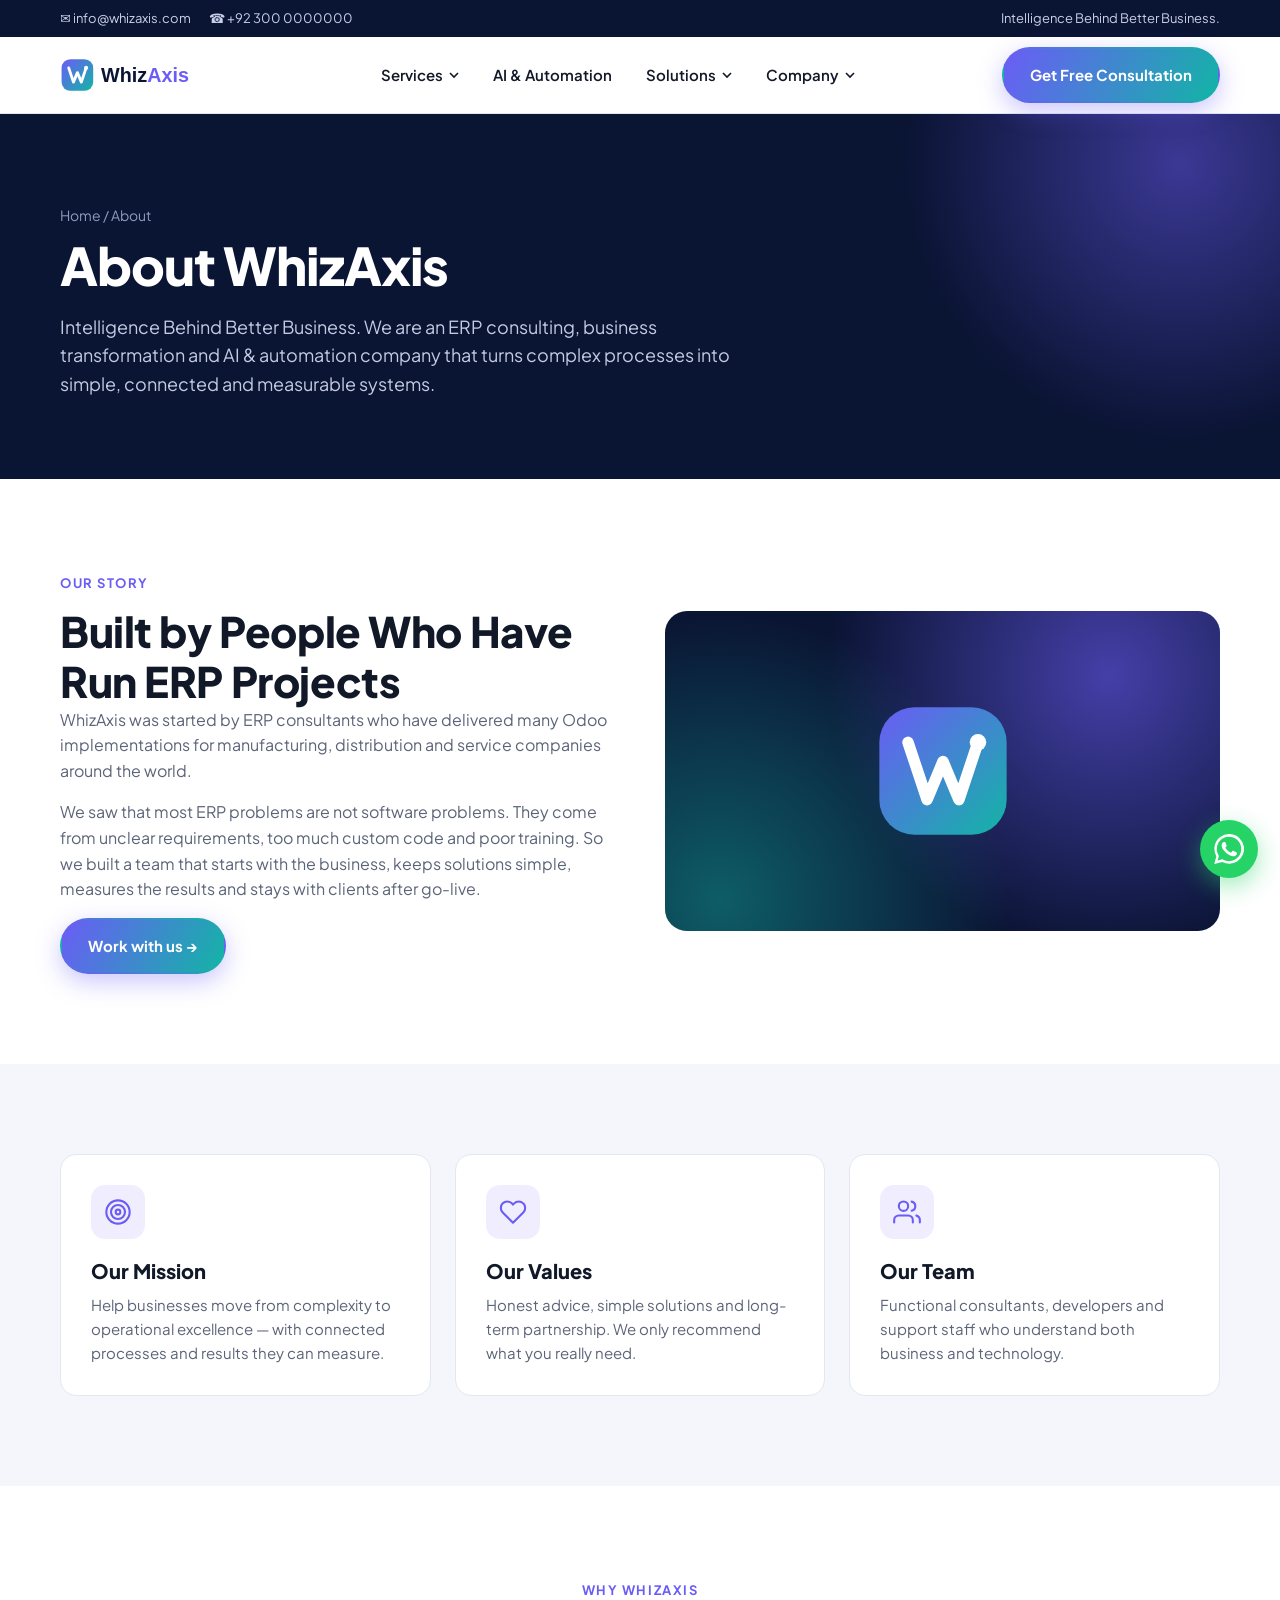
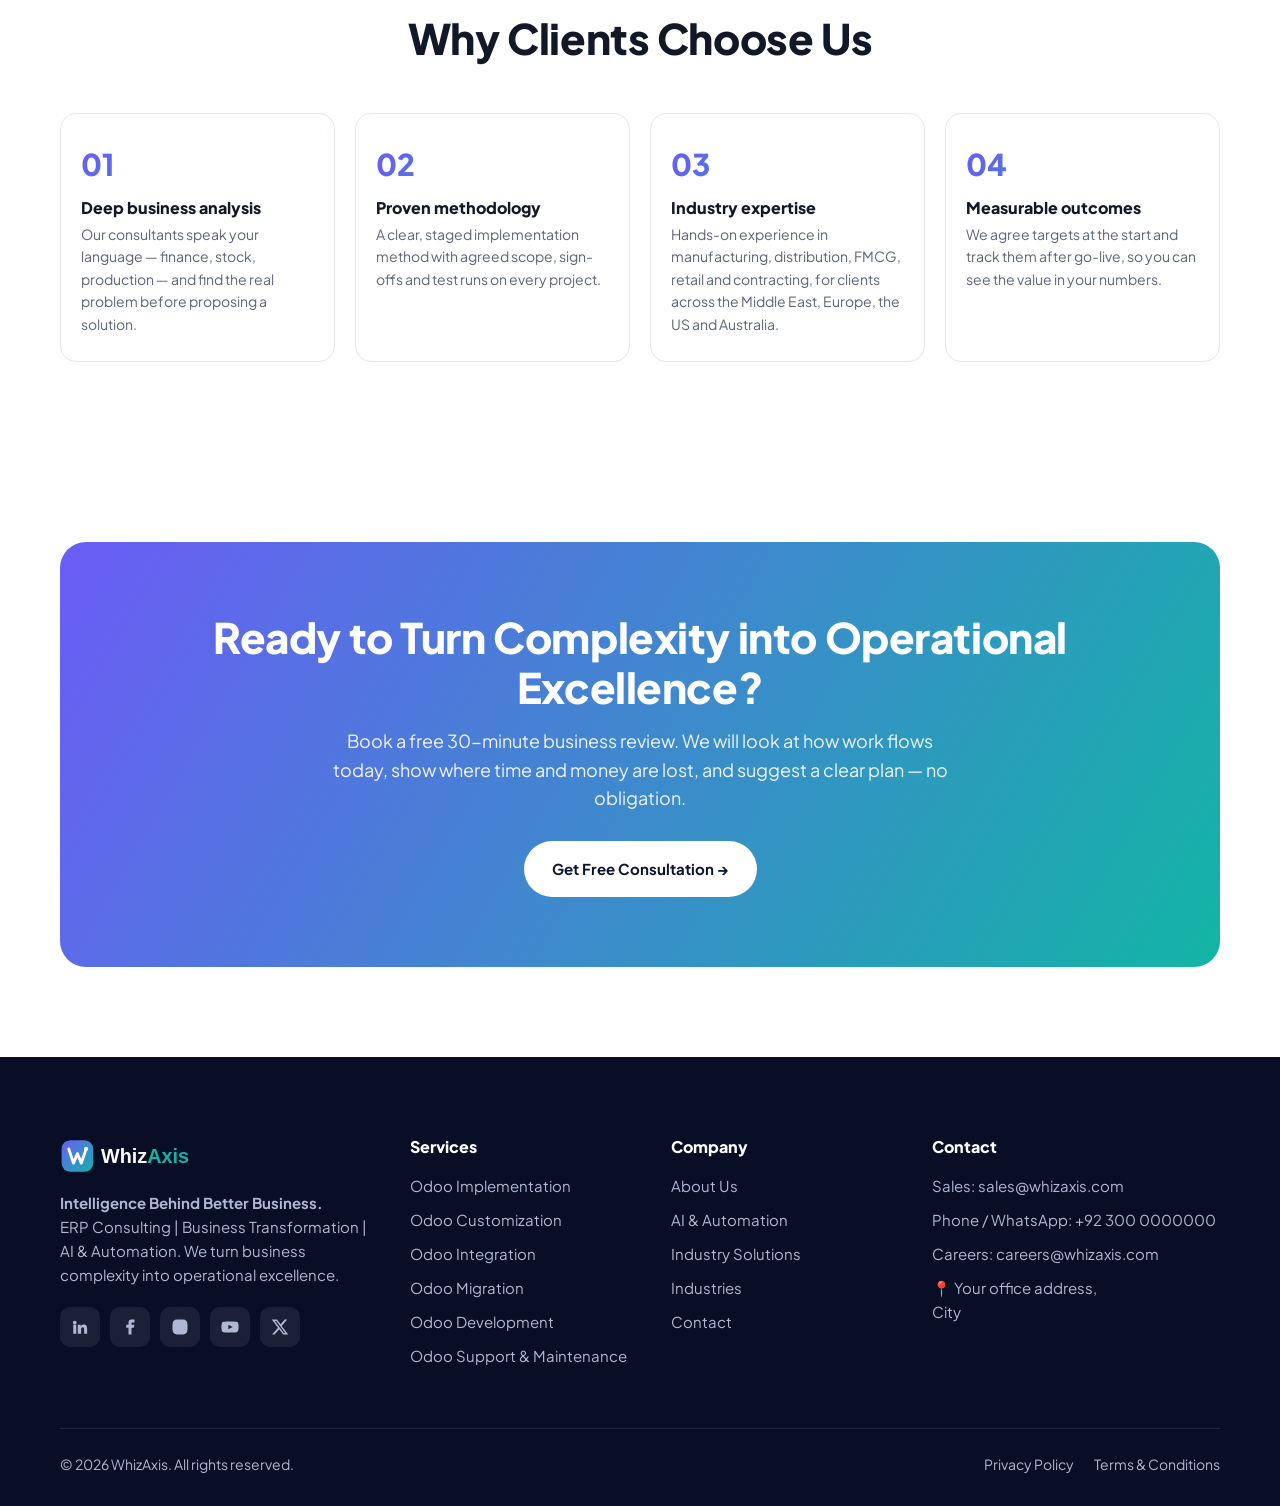
==== commit a8fab8dc: "Content Updated to From Business Complexity to Operational Excellence. Intelligence Behind Better Bu" ====
--- a/about.html
+++ b/about.html
@@ -2,29 +2,29 @@
 <html lang="en"><head>
 <meta charset="utf-8"><meta name="viewport" content="width=device-width, initial-scale=1">
 <title>About Us | WhizAxis</title>
-<meta name="description" content="Learn about WhizAxis, an Odoo ERP consulting team focused on simple, connected business systems.">
-<meta property="og:title" content="About Us | WhizAxis"><meta property="og:description" content="Learn about WhizAxis, an Odoo ERP consulting team focused on simple, connected business systems."><meta property="og:type" content="website"><meta property="og:site_name" content="WhizAxis">
+<meta name="description" content="WhizAxis is an ERP consulting, business transformation and AI &amp; automation company. Intelligence Behind Better Business.">
+<meta property="og:title" content="About Us | WhizAxis"><meta property="og:description" content="WhizAxis is an ERP consulting, business transformation and AI &amp; automation company. Intelligence Behind Better Business."><meta property="og:type" content="website"><meta property="og:site_name" content="WhizAxis">
 <link rel="icon" href="assets/img/favicon.svg" type="image/svg+xml">
 <link rel="preconnect" href="https://fonts.googleapis.com"><link rel="preconnect" href="https://fonts.gstatic.com" crossorigin>
 <link href="https://fonts.googleapis.com/css2?family=Plus+Jakarta+Sans:wght@400;500;600;700;800&display=swap" rel="stylesheet">
 <link rel="stylesheet" href="assets/css/style.css">
 </head><body>
-<div class="topbar"><div class="container"><div class="tb-links"><a href="mailto:info@whizaxis.com">✉ info@whizaxis.com</a><a href="tel:+923000000000">☎ +92 300 0000000</a></div><div class="tb-right">Odoo ERP partner for growing businesses</div></div></div>
+<div class="topbar"><div class="container"><div class="tb-links"><a href="mailto:info@whizaxis.com">✉ info@whizaxis.com</a><a href="tel:+923000000000">☎ +92 300 0000000</a></div><div class="tb-right">Intelligence Behind Better Business.</div></div></div>
 <header class="header"><div class="container">
 <a class="logo" href="index.html" aria-label="WhizAxis home"><img src="assets/img/logo.svg" alt="WhizAxis"></a>
-<ul class="nav"><li class="has-drop"><button type="button">Odoo Services <svg class="caret" viewBox="0 0 10 10"><path d="M1 3l4 4 4-4" fill="none" stroke="currentColor" stroke-width="1.6"/></svg></button><div class="dropdown"><a href="services.html"><strong>View all</strong><span>Overview of odoo services</span></a><a href="services.html#consulting"><strong>Odoo Consulting</strong><span>Get clear advice before you spend</span></a><a href="services.html#implementation"><strong>Odoo Implementation</strong><span>Go live on Odoo with a proven plan — from requirement study and setup to data import, training and go-live support</span></a><a href="services.html#customization"><strong>Odoo Customization</strong><span>Shape Odoo around your workflow with custom fields, approvals, reports, print formats and business rules</span></a><a href="services.html#integration"><strong>Odoo Integration</strong><span>Connect Odoo with eCommerce stores, payment gateways, marketplaces, couriers, WhatsApp and other tools</span></a><a href="services.html#migration"><strong>Odoo Migration</strong><span>Move to the latest Odoo version, or from QuickBooks, Tally, Excel or another ERP, safely and with checked data</span></a><a href="services.html#development"><strong>Odoo Development</strong><span>Build new Odoo modules, portals, mobile apps and dashboards when standard features are not enough</span></a><a href="services.html#support"><strong>Odoo Support &amp; Maintenance</strong><span>Keep Odoo healthy with fast help, bug fixes, performance tuning, backups and small improvements</span></a></div></li><li><a href="ai-solutions.html">AI Solutions</a></li><li class="has-drop"><button type="button">Solutions <svg class="caret" viewBox="0 0 10 10"><path d="M1 3l4 4 4-4" fill="none" stroke="currentColor" stroke-width="1.6"/></svg></button><div class="dropdown"><a href="solutions.html"><strong>View all</strong><span>Overview of solutions</span></a><a href="solutions.html#van-sales"><strong>FMCG &amp; Van Sales Solution</strong><span>Run route sales on the go </span></a><a href="solutions.html#cash-expense"><strong>Cash &amp; Expense Management</strong><span>Record cash collections and daily expenses in seconds and close the day with an automatic cash reconciliation</span></a><a href="solutions.html#fire-safety"><strong>Fire &amp; Safety / AMC Solution</strong><span>Manage fire safety projects, site inspections and AMC (annual maintenance contract) visits from quote to close</span></a></div></li><li class="has-drop"><button type="button" class="active">Company <svg class="caret" viewBox="0 0 10 10"><path d="M1 3l4 4 4-4" fill="none" stroke="currentColor" stroke-width="1.6"/></svg></button><div class="dropdown"><a href="about.html"><strong>View all</strong><span>Overview of company</span></a><a href="about.html"><strong>About Us</strong><span>Who we are and how we work</span></a><a href="index.html#industries"><strong>Industries</strong><span>Sectors we serve</span></a><a href="contact.html"><strong>Contact</strong><span>Talk to our team</span></a></div></li><li class="mobile-cta"><a class="btn btn-primary" href="contact.html">Get Free Consultation</a></li></ul>
+<ul class="nav"><li class="has-drop"><button type="button">Services <svg class="caret" viewBox="0 0 10 10"><path d="M1 3l4 4 4-4" fill="none" stroke="currentColor" stroke-width="1.6"/></svg></button><div class="dropdown"><a href="services.html"><strong>View all</strong><span>Overview of our services</span></a><a href="services.html#consulting"><strong>ERP Consulting &amp; Business Analysis</strong><span>Understand the real problem before you spend</span></a><a href="services.html#implementation"><strong>Odoo Implementation</strong><span>Go live on Odoo with a proven plan — from requirement study and setup to data import, training and go-live support</span></a><a href="services.html#customization"><strong>Odoo Customization</strong><span>Shape Odoo around your workflow with custom fields, approvals, reports, print formats and business rules</span></a><a href="services.html#integration"><strong>Odoo Integration</strong><span>Connect Odoo with eCommerce stores, payment gateways, marketplaces, couriers, WhatsApp and other tools</span></a><a href="services.html#migration"><strong>Odoo Migration</strong><span>Move to the latest Odoo version, or from QuickBooks, Tally, Excel or another ERP, safely and with checked data</span></a><a href="services.html#development"><strong>Odoo Development</strong><span>Build new Odoo modules, portals, mobile apps and dashboards when standard features are not enough</span></a><a href="services.html#support"><strong>Odoo Support &amp; Maintenance</strong><span>Keep Odoo healthy with fast help, bug fixes, performance tuning, backups and small improvements</span></a></div></li><li><a href="ai-solutions.html">AI &amp; Automation</a></li><li class="has-drop"><button type="button">Solutions <svg class="caret" viewBox="0 0 10 10"><path d="M1 3l4 4 4-4" fill="none" stroke="currentColor" stroke-width="1.6"/></svg></button><div class="dropdown"><a href="solutions.html"><strong>View all</strong><span>Overview of solutions</span></a><a href="solutions.html#van-sales"><strong>FMCG &amp; Van Sales Solution</strong><span>Run route sales on the go </span></a><a href="solutions.html#cash-expense"><strong>Cash &amp; Expense Management</strong><span>Record cash collections and daily expenses in seconds and close the day with an automatic cash reconciliation</span></a><a href="solutions.html#fire-safety"><strong>Fire &amp; Safety / AMC Solution</strong><span>Manage fire safety projects, site inspections and AMC (annual maintenance contract) visits from quote to close</span></a></div></li><li class="has-drop"><button type="button" class="active">Company <svg class="caret" viewBox="0 0 10 10"><path d="M1 3l4 4 4-4" fill="none" stroke="currentColor" stroke-width="1.6"/></svg></button><div class="dropdown"><a href="about.html"><strong>View all</strong><span>Overview of company</span></a><a href="about.html"><strong>About Us</strong><span>Who we are and how we work</span></a><a href="index.html#industries"><strong>Industries</strong><span>Sectors we serve</span></a><a href="contact.html"><strong>Contact</strong><span>Talk to our team</span></a></div></li><li class="mobile-cta"><a class="btn btn-primary" href="contact.html">Get Free Consultation</a></li></ul>
 <div class="header-cta"><a class="btn btn-primary" href="contact.html">Get Free Consultation</a><button class="menu-toggle" aria-label="Open menu"><span></span><span></span><span></span></button></div>
 </div></header>
-<main id="main"><section class="page-hero"><div class="container"><div class="crumbs"><a href="index.html">Home</a> / About</div><h1>About WhizAxis</h1><p>We are an Odoo ERP consulting team that turns complex business processes into simple, connected systems.</p></div></section>
-<section class="section"><div class="container about-split"><div class="reveal"><span class="eyebrow">Our story</span><h2>Built by People Who Have Run ERP Projects</h2><p>WhizAxis was started by Odoo consultants who have delivered many implementations for manufacturing, distribution and service companies around the world.</p><p>We saw that most ERP problems are not software problems. They come from unclear requirements, too much custom code and poor training. So we built a team that starts with the business, keeps solutions simple and stays with clients after go-live.</p><a class="btn btn-primary" href="contact.html">Work with us →</a></div>
+<main id="main"><section class="page-hero"><div class="container"><div class="crumbs"><a href="index.html">Home</a> / About</div><h1>About WhizAxis</h1><p>Intelligence Behind Better Business. We are an ERP consulting, business transformation and AI &amp; automation company that turns complex processes into simple, connected and measurable systems.</p></div></section>
+<section class="section"><div class="container about-split"><div class="reveal"><span class="eyebrow">Our story</span><h2>Built by People Who Have Run ERP Projects</h2><p>WhizAxis was started by ERP consultants who have delivered many Odoo implementations for manufacturing, distribution and service companies around the world.</p><p>We saw that most ERP problems are not software problems. They come from unclear requirements, too much custom code and poor training. So we built a team that starts with the business, keeps solutions simple, measures the results and stays with clients after go-live.</p><a class="btn btn-primary" href="contact.html">Work with us →</a></div>
 <div class="svc-visual reveal"><img src="assets/img/favicon.svg" alt="" style="position:relative;width:140px"></div></div></section>
-<section class="section soft"><div class="container"><div class="cards c3"><div class="card reveal"><div class="icon"><svg viewBox="0 0 24 24" fill="none" stroke="currentColor" stroke-width="1.8" stroke-linecap="round" stroke-linejoin="round"><circle cx="12" cy="12" r="10"/><circle cx="12" cy="12" r="6"/><circle cx="12" cy="12" r="2"/></svg></div><h3>Our Mission</h3><p>Help growing businesses run on one clear, connected system so they can make better decisions, faster.</p></div><div class="card reveal"><div class="icon"><svg viewBox="0 0 24 24" fill="none" stroke="currentColor" stroke-width="1.8" stroke-linecap="round" stroke-linejoin="round"><path d="M20.8 4.6a5.5 5.5 0 0 0-7.8 0L12 5.7l-1-1.1a5.5 5.5 0 0 0-7.8 7.8L12 21.2l8.8-8.8a5.5 5.5 0 0 0 0-7.8z"/></svg></div><h3>Our Values</h3><p>Honest advice, simple solutions and long-term partnership. We only recommend what you really need.</p></div><div class="card reveal"><div class="icon"><svg viewBox="0 0 24 24" fill="none" stroke="currentColor" stroke-width="1.8" stroke-linecap="round" stroke-linejoin="round"><path d="M17 21v-2a4 4 0 0 0-4-4H5a4 4 0 0 0-4 4v2"/><circle cx="9" cy="7" r="4"/><path d="M23 21v-2a4 4 0 0 0-3-3.9M16 3.1a4 4 0 0 1 0 7.8"/></svg></div><h3>Our Team</h3><p>Functional consultants, developers and support staff who understand both business and technology.</p></div></div></div></section>
-<section class="section"><div class="container"><div class="section-head center reveal"><span class="eyebrow">Why WhizAxis</span><h2>Why Clients Choose Us</h2></div><div class="process" style="grid-template-columns:repeat(4,1fr)"><div class="step reveal"><h4>Business first</h4><p>Our consultants speak your language — finance, stock, production — not only code.</p></div><div class="step reveal"><h4>Global experience</h4><p>Projects for clients across the Middle East, Europe, the US and Australia.</p></div><div class="step reveal"><h4>Fair pricing</h4><p>Quality work at rates that make sense for growing companies.</p></div><div class="step reveal"><h4>Time-zone friendly</h4><p>We plan meetings and support around your working hours.</p></div></div></div></section>
-<section class="section"><div class="container"><div class="cta reveal"><h2>Looking for an ERP that grows with you?</h2><p>Book a free 30-minute call. We will listen, review your needs and suggest the right Odoo setup — no obligation.</p><a class="btn" href="contact.html">Get Free Consultation →</a></div></div></section></main>
+<section class="section soft"><div class="container"><div class="cards c3"><div class="card reveal"><div class="icon"><svg viewBox="0 0 24 24" fill="none" stroke="currentColor" stroke-width="1.8" stroke-linecap="round" stroke-linejoin="round"><circle cx="12" cy="12" r="10"/><circle cx="12" cy="12" r="6"/><circle cx="12" cy="12" r="2"/></svg></div><h3>Our Mission</h3><p>Help businesses move from complexity to operational excellence — with connected processes and results they can measure.</p></div><div class="card reveal"><div class="icon"><svg viewBox="0 0 24 24" fill="none" stroke="currentColor" stroke-width="1.8" stroke-linecap="round" stroke-linejoin="round"><path d="M20.8 4.6a5.5 5.5 0 0 0-7.8 0L12 5.7l-1-1.1a5.5 5.5 0 0 0-7.8 7.8L12 21.2l8.8-8.8a5.5 5.5 0 0 0 0-7.8z"/></svg></div><h3>Our Values</h3><p>Honest advice, simple solutions and long-term partnership. We only recommend what you really need.</p></div><div class="card reveal"><div class="icon"><svg viewBox="0 0 24 24" fill="none" stroke="currentColor" stroke-width="1.8" stroke-linecap="round" stroke-linejoin="round"><path d="M17 21v-2a4 4 0 0 0-4-4H5a4 4 0 0 0-4 4v2"/><circle cx="9" cy="7" r="4"/><path d="M23 21v-2a4 4 0 0 0-3-3.9M16 3.1a4 4 0 0 1 0 7.8"/></svg></div><h3>Our Team</h3><p>Functional consultants, developers and support staff who understand both business and technology.</p></div></div></div></section>
+<section class="section"><div class="container"><div class="section-head center reveal"><span class="eyebrow">Why WhizAxis</span><h2>Why Clients Choose Us</h2></div><div class="process" style="grid-template-columns:repeat(4,1fr)"><div class="step reveal"><h4>Deep business analysis</h4><p>Our consultants speak your language — finance, stock, production — and find the real problem before proposing a solution.</p></div><div class="step reveal"><h4>Proven methodology</h4><p>A clear, staged implementation method with agreed scope, sign-offs and test runs on every project.</p></div><div class="step reveal"><h4>Industry expertise</h4><p>Hands-on experience in manufacturing, distribution, FMCG, retail and contracting, for clients across the Middle East, Europe, the US and Australia.</p></div><div class="step reveal"><h4>Measurable outcomes</h4><p>We agree targets at the start and track them after go-live, so you can see the value in your numbers.</p></div></div></div></section>
+<section class="section"><div class="container"><div class="cta reveal"><h2>Ready to Turn Complexity into Operational Excellence?</h2><p>Book a free 30-minute business review. We will look at how work flows today, show where time and money are lost, and suggest a clear plan — no obligation.</p><a class="btn" href="contact.html">Get Free Consultation →</a></div></div></section></main>
 <footer class="footer"><div class="container"><div class="footer-grid">
-<div><a class="logo" href="index.html"><img src="assets/img/logo-light.svg" alt="WhizAxis"></a><p>WhizAxis helps growing businesses plan, build and run Odoo ERP — so every team works from one connected system.</p><div class="socials"><a href="#" aria-label="LinkedIn"><svg viewBox="0 0 24 24"><path d="M4.98 3.5a2.5 2.5 0 1 1 0 5 2.5 2.5 0 0 1 0-5zM3 9h4v12H3zM9 9h3.8v1.7h.1c.5-1 1.8-2 3.8-2 4 0 4.8 2.6 4.8 6V21h-4v-5.6c0-1.3 0-3-1.9-3s-2.1 1.4-2.1 2.9V21H9z"/></svg></a><a href="#" aria-label="Facebook"><svg viewBox="0 0 24 24"><path d="M14 9V7c0-.9.6-1 1-1h3V2h-4c-3.3 0-4 2.4-4 4v3H7v4h3v9h4v-9h3l1-4z"/></svg></a><a href="#" aria-label="Instagram"><svg viewBox="0 0 24 24"><path d="M12 7a5 5 0 1 0 0 10 5 5 0 0 0 0-10zm0 8.2a3.2 3.2 0 1 1 0-6.4 3.2 3.2 0 0 1 0 6.4zM17.3 5.5a1.2 1.2 0 1 0 0 2.4 1.2 1.2 0 0 0 0-2.4zM12 2c-2.7 0-3 0-4.1.1C4.3 2.3 2.3 4.3 2.1 7.9 2 9 2 9.3 2 12s0 3 .1 4.1c.2 3.6 2.2 5.6 5.8 5.8 1.1.1 1.4.1 4.1.1s3 0 4.1-.1c3.6-.2 5.6-2.2 5.8-5.8.1-1.1.1-1.4.1-4.1s0-3-.1-4.1c-.2-3.6-2.2-5.6-5.8-5.8C15 2 14.7 2 12 2z"/></svg></a><a href="#" aria-label="YouTube"><svg viewBox="0 0 24 24"><path d="M23 7.2a3 3 0 0 0-2.1-2.1C19 4.6 12 4.6 12 4.6s-7 0-8.9.5A3 3 0 0 0 1 7.2 31 31 0 0 0 .5 12a31 31 0 0 0 .5 4.8 3 3 0 0 0 2.1 2.1c1.9.5 8.9.5 8.9.5s7 0 8.9-.5a3 3 0 0 0 2.1-2.1 31 31 0 0 0 .5-4.8 31 31 0 0 0-.5-4.8zM9.8 15V9l5.8 3z"/></svg></a><a href="#" aria-label="X"><svg viewBox="0 0 24 24"><path d="M18.2 2h3.4l-7.4 8.5L23 22h-6.8l-5.3-7-6.1 7H1.4l7.9-9L1 2h7l4.8 6.4zm-1.2 18h1.9L7.1 4H5.1z"/></svg></a></div></div>
+<div><a class="logo" href="index.html"><img src="assets/img/logo-light.svg" alt="WhizAxis"></a><p><strong>Intelligence Behind Better Business.</strong><br>ERP Consulting | Business Transformation | AI &amp; Automation. We turn business complexity into operational excellence.</p><div class="socials"><a href="#" aria-label="LinkedIn"><svg viewBox="0 0 24 24"><path d="M4.98 3.5a2.5 2.5 0 1 1 0 5 2.5 2.5 0 0 1 0-5zM3 9h4v12H3zM9 9h3.8v1.7h.1c.5-1 1.8-2 3.8-2 4 0 4.8 2.6 4.8 6V21h-4v-5.6c0-1.3 0-3-1.9-3s-2.1 1.4-2.1 2.9V21H9z"/></svg></a><a href="#" aria-label="Facebook"><svg viewBox="0 0 24 24"><path d="M14 9V7c0-.9.6-1 1-1h3V2h-4c-3.3 0-4 2.4-4 4v3H7v4h3v9h4v-9h3l1-4z"/></svg></a><a href="#" aria-label="Instagram"><svg viewBox="0 0 24 24"><path d="M12 7a5 5 0 1 0 0 10 5 5 0 0 0 0-10zm0 8.2a3.2 3.2 0 1 1 0-6.4 3.2 3.2 0 0 1 0 6.4zM17.3 5.5a1.2 1.2 0 1 0 0 2.4 1.2 1.2 0 0 0 0-2.4zM12 2c-2.7 0-3 0-4.1.1C4.3 2.3 2.3 4.3 2.1 7.9 2 9 2 9.3 2 12s0 3 .1 4.1c.2 3.6 2.2 5.6 5.8 5.8 1.1.1 1.4.1 4.1.1s3 0 4.1-.1c3.6-.2 5.6-2.2 5.8-5.8.1-1.1.1-1.4.1-4.1s0-3-.1-4.1c-.2-3.6-2.2-5.6-5.8-5.8C15 2 14.7 2 12 2z"/></svg></a><a href="#" aria-label="YouTube"><svg viewBox="0 0 24 24"><path d="M23 7.2a3 3 0 0 0-2.1-2.1C19 4.6 12 4.6 12 4.6s-7 0-8.9.5A3 3 0 0 0 1 7.2 31 31 0 0 0 .5 12a31 31 0 0 0 .5 4.8 3 3 0 0 0 2.1 2.1c1.9.5 8.9.5 8.9.5s7 0 8.9-.5a3 3 0 0 0 2.1-2.1 31 31 0 0 0 .5-4.8 31 31 0 0 0-.5-4.8zM9.8 15V9l5.8 3z"/></svg></a><a href="#" aria-label="X"><svg viewBox="0 0 24 24"><path d="M18.2 2h3.4l-7.4 8.5L23 22h-6.8l-5.3-7-6.1 7H1.4l7.9-9L1 2h7l4.8 6.4zm-1.2 18h1.9L7.1 4H5.1z"/></svg></a></div></div>
 <div><h4>Services</h4><ul><li><a href="services.html#implementation">Odoo Implementation</a></li><li><a href="services.html#customization">Odoo Customization</a></li><li><a href="services.html#integration">Odoo Integration</a></li><li><a href="services.html#migration">Odoo Migration</a></li><li><a href="services.html#development">Odoo Development</a></li><li><a href="services.html#support">Odoo Support & Maintenance</a></li></ul></div>
-<div><h4>Company</h4><ul><li><a href="about.html">About Us</a></li><li><a href="ai-solutions.html">AI Solutions</a></li><li><a href="solutions.html">Industry Solutions</a></li><li><a href="index.html#industries">Industries</a></li><li><a href="contact.html">Contact</a></li></ul></div>
+<div><h4>Company</h4><ul><li><a href="about.html">About Us</a></li><li><a href="ai-solutions.html">AI &amp; Automation</a></li><li><a href="solutions.html">Industry Solutions</a></li><li><a href="index.html#industries">Industries</a></li><li><a href="contact.html">Contact</a></li></ul></div>
 <div><h4>Contact</h4><ul><li>Sales: <a href="mailto:sales@whizaxis.com">sales@whizaxis.com</a></li><li>Phone / WhatsApp: <a href="tel:+923000000000">+92 300 0000000</a></li><li>Careers: <a href="mailto:careers@whizaxis.com">careers@whizaxis.com</a></li><li>📍 Your office address,<br>City</li></ul></div>
 </div><div class="footer-bottom"><span>© <span id="year">2026</span> WhizAxis. All rights reserved.</span><div class="links"><a href="privacy.html">Privacy Policy</a><a href="terms.html">Terms &amp; Conditions</a></div></div></div></footer>
 <a class="wa-float" href="https://wa.me/923000000000" target="_blank" rel="noopener" aria-label="Chat on WhatsApp"><svg viewBox="0 0 24 24"><path d="M17.5 14.4c-.3-.1-1.8-.9-2-1s-.5-.1-.7.1-.8 1-.9 1.2-.3.2-.6.1a8.2 8.2 0 0 1-4.1-3.6c-.3-.5.3-.5.9-1.6.1-.2 0-.4 0-.5l-.9-2.2c-.2-.6-.5-.5-.7-.5h-.6a1.1 1.1 0 0 0-.8.4 3.4 3.4 0 0 0-1 2.5 5.9 5.9 0 0 0 1.2 3.1 13.5 13.5 0 0 0 5.2 4.6c1.9.8 2.7.9 3.6.8a3.1 3.1 0 0 0 2-1.4 2.5 2.5 0 0 0 .2-1.4c-.1-.2-.3-.3-.6-.4zM12 21.8a9.8 9.8 0 0 1-5-1.4l-.4-.2-3.7 1 1-3.6-.2-.4A9.8 9.8 0 1 1 12 21.8zM20.5 3.5A11.8 11.8 0 0 0 1.9 17.7L.2 24l6.4-1.7a11.8 11.8 0 0 0 5.6 1.4A11.8 11.8 0 0 0 20.5 3.5z"/></svg></a>
--- a/assets/css/style.css
+++ b/assets/css/style.css
@@ -184,6 +184,7 @@
 
 /* ---------- Expertise ---------- */
 .expertise-list { display: grid; grid-template-columns: repeat(3, 1fr); gap: 30px; }
+.expertise-list.four { grid-template-columns: repeat(4, 1fr); }
 .exp-item { border-top: 2px solid rgba(255,255,255,.15); padding-top: 26px; }
 .exp-item .n { font-size: 15px; font-weight: 800; color: var(--teal); margin-bottom: 10px; }
 .exp-item h3 { font-size: 22px; margin-bottom: 8px; }
@@ -395,7 +396,7 @@
   .menu-toggle.active span:nth-child(3) { transform: translateY(-7px) rotate(-45deg); }
   .hero .container, .ai-band, .contact-grid, .svc-detail, .about-split, .ind-wrap { grid-template-columns: 1fr; }
   .svc-detail.rev .svc-visual { order: 0; }
-  .cards.c3, .expertise-list { grid-template-columns: 1fr 1fr; }
+  .cards.c3, .expertise-list, .expertise-list.four { grid-template-columns: 1fr 1fr; }
   .stats-grid { grid-template-columns: repeat(2, 1fr); }
   .stat:nth-child(2) { border-right: 0; }
   .stat:nth-child(-n+2) { border-bottom: 1px solid var(--line); }
@@ -407,7 +408,7 @@
 @media (max-width: 640px) {
   .section { padding: 64px 0; }
   .container { padding: 0 16px; }
-  .cards.c3, .cards.c2, .cards.c4, .expertise-list, .modules, .process, .form-row, .footer-grid { grid-template-columns: 1fr; }
+  .cards.c3, .cards.c2, .cards.c4, .expertise-list, .expertise-list.four, .modules, .process, .form-row, .footer-grid { grid-template-columns: 1fr; }
   .modules { grid-template-columns: 1fr 1fr; }
   .hero { padding: 80px 0 110px; }
   .form { padding: 24px; }
@@ -429,10 +430,6 @@
 }
 .hero::before, .hero::after { z-index: 1; }
 .hero .grid-lines { z-index: 1; }
-@media (max-width: 768px) {
-  .hero-video video { display: none; }
-  .hero-video { background: url('../img/hero-poster.jpg') center/cover no-repeat; }
-}
 @media (prefers-reduced-motion: reduce) {
   .hero-video video { display: none; }
   .hero-video { background: url('../img/hero-poster.jpg') center/cover no-repeat; }
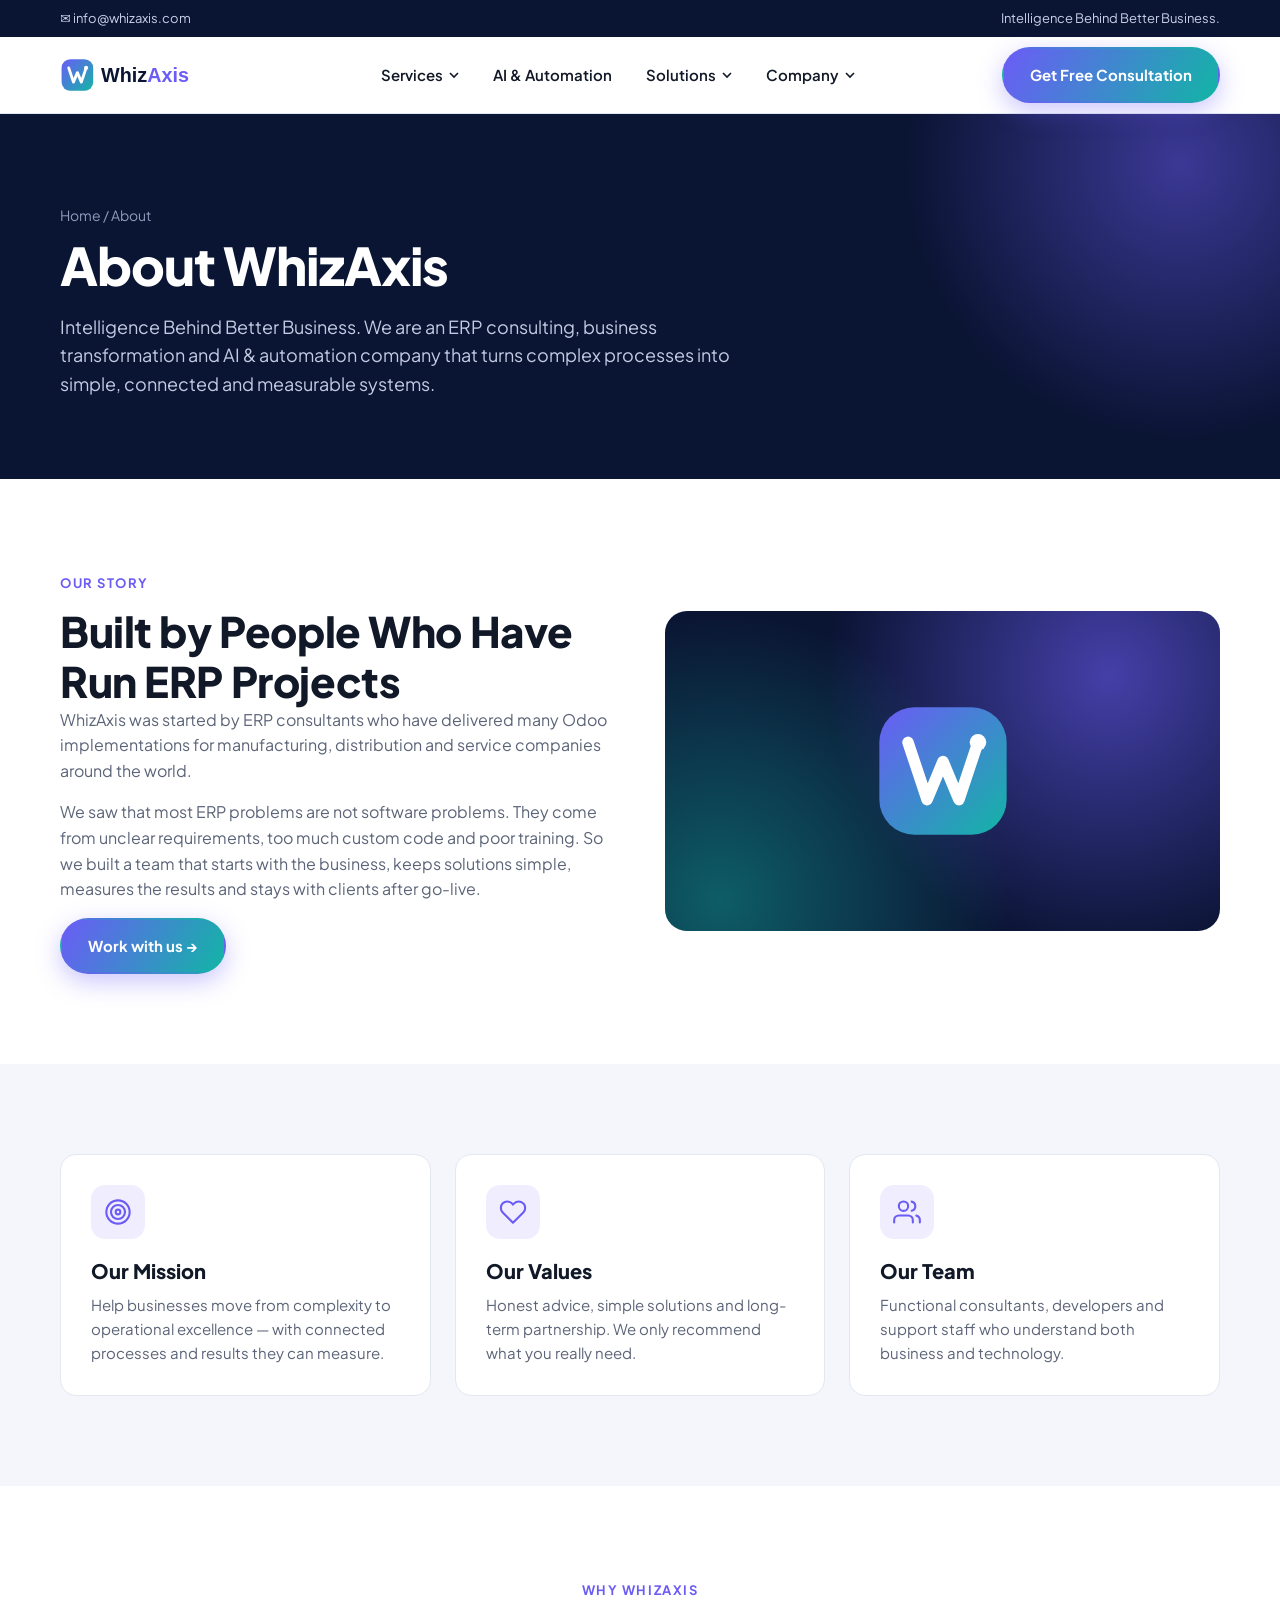
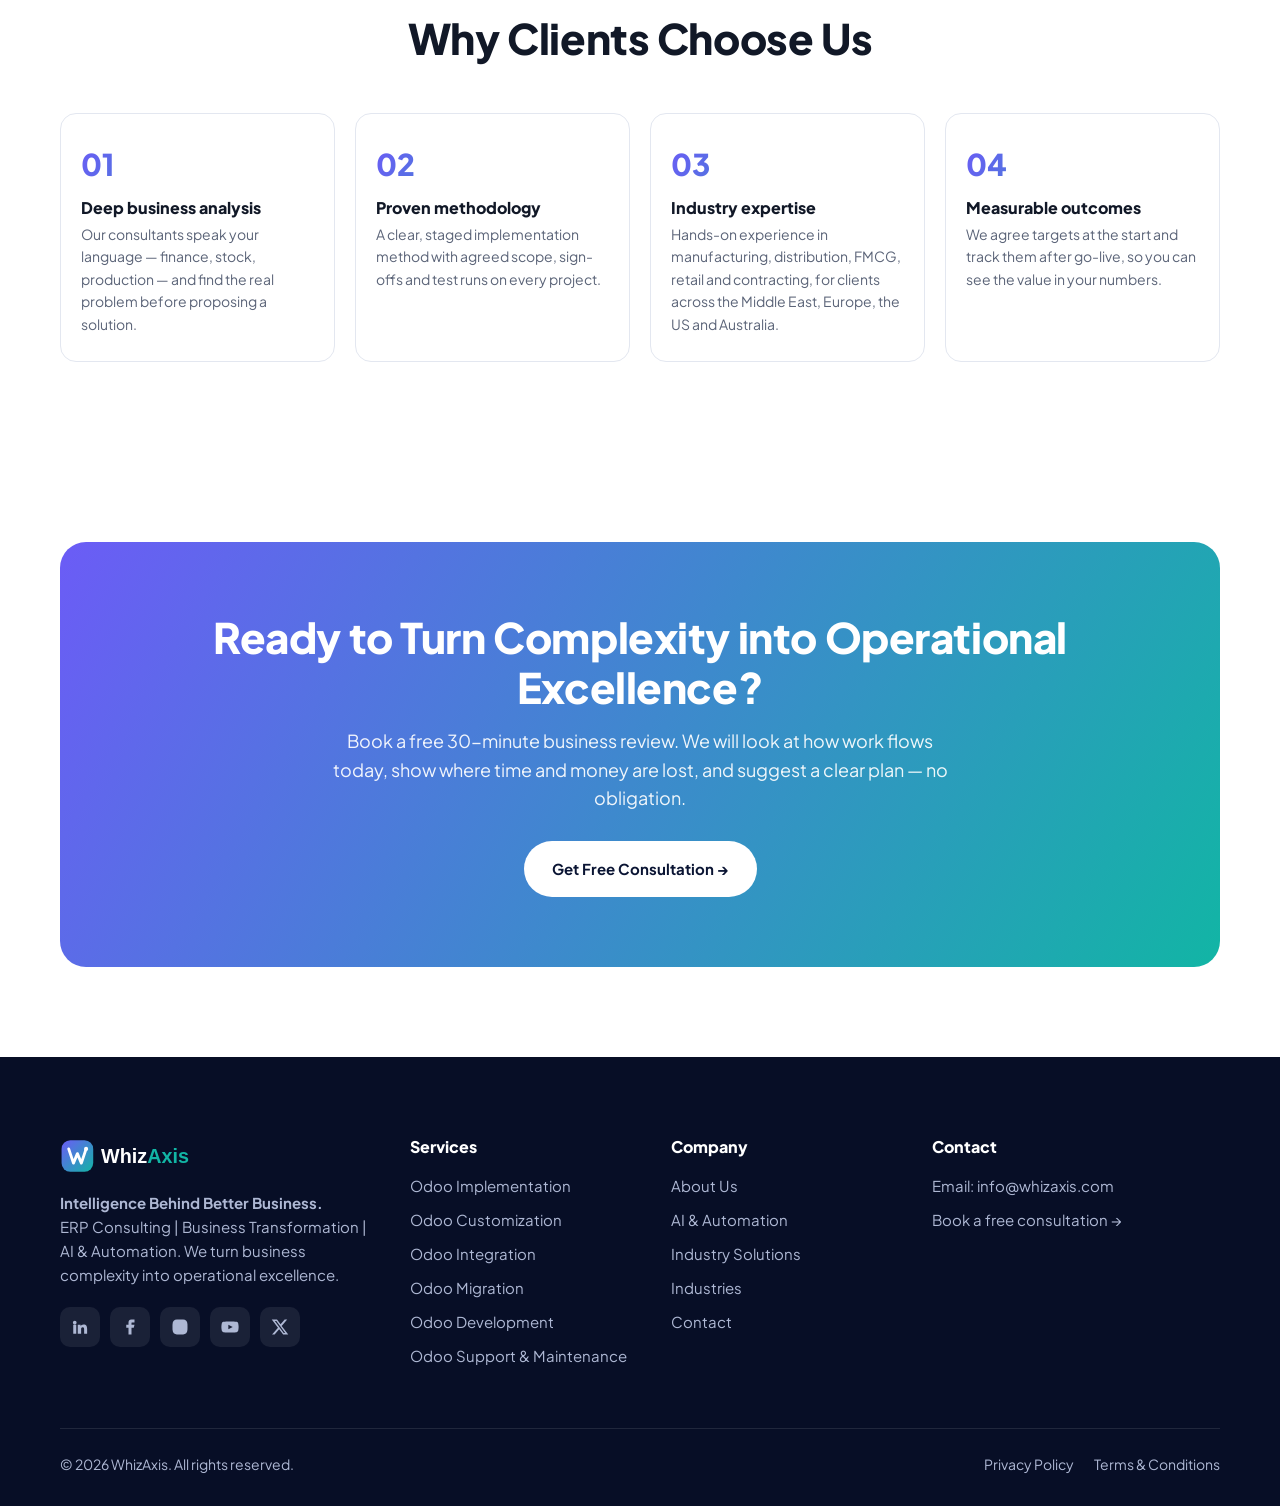
==== commit 4369b30d: "Updated with animated banner text and icons Updated with animated banner text and icons" ====
--- a/about.html
+++ b/about.html
@@ -9,7 +9,7 @@
 <link href="https://fonts.googleapis.com/css2?family=Plus+Jakarta+Sans:wght@400;500;600;700;800&display=swap" rel="stylesheet">
 <link rel="stylesheet" href="assets/css/style.css">
 </head><body>
-<div class="topbar"><div class="container"><div class="tb-links"><a href="mailto:info@whizaxis.com">✉ info@whizaxis.com</a><a href="tel:+923000000000">☎ +92 300 0000000</a></div><div class="tb-right">Intelligence Behind Better Business.</div></div></div>
+<div class="topbar"><div class="container"><div class="tb-links"><a href="mailto:info@whizaxis.com">✉ info@whizaxis.com</a></div><div class="tb-right">Intelligence Behind Better Business.</div></div></div>
 <header class="header"><div class="container">
 <a class="logo" href="index.html" aria-label="WhizAxis home"><img src="assets/img/logo.svg" alt="WhizAxis"></a>
 <ul class="nav"><li class="has-drop"><button type="button">Services <svg class="caret" viewBox="0 0 10 10"><path d="M1 3l4 4 4-4" fill="none" stroke="currentColor" stroke-width="1.6"/></svg></button><div class="dropdown"><a href="services.html"><strong>View all</strong><span>Overview of our services</span></a><a href="services.html#consulting"><strong>ERP Consulting &amp; Business Analysis</strong><span>Understand the real problem before you spend</span></a><a href="services.html#implementation"><strong>Odoo Implementation</strong><span>Go live on Odoo with a proven plan — from requirement study and setup to data import, training and go-live support</span></a><a href="services.html#customization"><strong>Odoo Customization</strong><span>Shape Odoo around your workflow with custom fields, approvals, reports, print formats and business rules</span></a><a href="services.html#integration"><strong>Odoo Integration</strong><span>Connect Odoo with eCommerce stores, payment gateways, marketplaces, couriers, WhatsApp and other tools</span></a><a href="services.html#migration"><strong>Odoo Migration</strong><span>Move to the latest Odoo version, or from QuickBooks, Tally, Excel or another ERP, safely and with checked data</span></a><a href="services.html#development"><strong>Odoo Development</strong><span>Build new Odoo modules, portals, mobile apps and dashboards when standard features are not enough</span></a><a href="services.html#support"><strong>Odoo Support &amp; Maintenance</strong><span>Keep Odoo healthy with fast help, bug fixes, performance tuning, backups and small improvements</span></a></div></li><li><a href="ai-solutions.html">AI &amp; Automation</a></li><li class="has-drop"><button type="button">Solutions <svg class="caret" viewBox="0 0 10 10"><path d="M1 3l4 4 4-4" fill="none" stroke="currentColor" stroke-width="1.6"/></svg></button><div class="dropdown"><a href="solutions.html"><strong>View all</strong><span>Overview of solutions</span></a><a href="solutions.html#van-sales"><strong>FMCG &amp; Van Sales Solution</strong><span>Run route sales on the go </span></a><a href="solutions.html#cash-expense"><strong>Cash &amp; Expense Management</strong><span>Record cash collections and daily expenses in seconds and close the day with an automatic cash reconciliation</span></a><a href="solutions.html#fire-safety"><strong>Fire &amp; Safety / AMC Solution</strong><span>Manage fire safety projects, site inspections and AMC (annual maintenance contract) visits from quote to close</span></a></div></li><li class="has-drop"><button type="button" class="active">Company <svg class="caret" viewBox="0 0 10 10"><path d="M1 3l4 4 4-4" fill="none" stroke="currentColor" stroke-width="1.6"/></svg></button><div class="dropdown"><a href="about.html"><strong>View all</strong><span>Overview of company</span></a><a href="about.html"><strong>About Us</strong><span>Who we are and how we work</span></a><a href="index.html#industries"><strong>Industries</strong><span>Sectors we serve</span></a><a href="contact.html"><strong>Contact</strong><span>Talk to our team</span></a></div></li><li class="mobile-cta"><a class="btn btn-primary" href="contact.html">Get Free Consultation</a></li></ul>
@@ -25,8 +25,7 @@
 <div><a class="logo" href="index.html"><img src="assets/img/logo-light.svg" alt="WhizAxis"></a><p><strong>Intelligence Behind Better Business.</strong><br>ERP Consulting | Business Transformation | AI &amp; Automation. We turn business complexity into operational excellence.</p><div class="socials"><a href="#" aria-label="LinkedIn"><svg viewBox="0 0 24 24"><path d="M4.98 3.5a2.5 2.5 0 1 1 0 5 2.5 2.5 0 0 1 0-5zM3 9h4v12H3zM9 9h3.8v1.7h.1c.5-1 1.8-2 3.8-2 4 0 4.8 2.6 4.8 6V21h-4v-5.6c0-1.3 0-3-1.9-3s-2.1 1.4-2.1 2.9V21H9z"/></svg></a><a href="#" aria-label="Facebook"><svg viewBox="0 0 24 24"><path d="M14 9V7c0-.9.6-1 1-1h3V2h-4c-3.3 0-4 2.4-4 4v3H7v4h3v9h4v-9h3l1-4z"/></svg></a><a href="#" aria-label="Instagram"><svg viewBox="0 0 24 24"><path d="M12 7a5 5 0 1 0 0 10 5 5 0 0 0 0-10zm0 8.2a3.2 3.2 0 1 1 0-6.4 3.2 3.2 0 0 1 0 6.4zM17.3 5.5a1.2 1.2 0 1 0 0 2.4 1.2 1.2 0 0 0 0-2.4zM12 2c-2.7 0-3 0-4.1.1C4.3 2.3 2.3 4.3 2.1 7.9 2 9 2 9.3 2 12s0 3 .1 4.1c.2 3.6 2.2 5.6 5.8 5.8 1.1.1 1.4.1 4.1.1s3 0 4.1-.1c3.6-.2 5.6-2.2 5.8-5.8.1-1.1.1-1.4.1-4.1s0-3-.1-4.1c-.2-3.6-2.2-5.6-5.8-5.8C15 2 14.7 2 12 2z"/></svg></a><a href="#" aria-label="YouTube"><svg viewBox="0 0 24 24"><path d="M23 7.2a3 3 0 0 0-2.1-2.1C19 4.6 12 4.6 12 4.6s-7 0-8.9.5A3 3 0 0 0 1 7.2 31 31 0 0 0 .5 12a31 31 0 0 0 .5 4.8 3 3 0 0 0 2.1 2.1c1.9.5 8.9.5 8.9.5s7 0 8.9-.5a3 3 0 0 0 2.1-2.1 31 31 0 0 0 .5-4.8 31 31 0 0 0-.5-4.8zM9.8 15V9l5.8 3z"/></svg></a><a href="#" aria-label="X"><svg viewBox="0 0 24 24"><path d="M18.2 2h3.4l-7.4 8.5L23 22h-6.8l-5.3-7-6.1 7H1.4l7.9-9L1 2h7l4.8 6.4zm-1.2 18h1.9L7.1 4H5.1z"/></svg></a></div></div>
 <div><h4>Services</h4><ul><li><a href="services.html#implementation">Odoo Implementation</a></li><li><a href="services.html#customization">Odoo Customization</a></li><li><a href="services.html#integration">Odoo Integration</a></li><li><a href="services.html#migration">Odoo Migration</a></li><li><a href="services.html#development">Odoo Development</a></li><li><a href="services.html#support">Odoo Support & Maintenance</a></li></ul></div>
 <div><h4>Company</h4><ul><li><a href="about.html">About Us</a></li><li><a href="ai-solutions.html">AI &amp; Automation</a></li><li><a href="solutions.html">Industry Solutions</a></li><li><a href="index.html#industries">Industries</a></li><li><a href="contact.html">Contact</a></li></ul></div>
-<div><h4>Contact</h4><ul><li>Sales: <a href="mailto:sales@whizaxis.com">sales@whizaxis.com</a></li><li>Phone / WhatsApp: <a href="tel:+923000000000">+92 300 0000000</a></li><li>Careers: <a href="mailto:careers@whizaxis.com">careers@whizaxis.com</a></li><li>📍 Your office address,<br>City</li></ul></div>
+<div><h4>Contact</h4><ul><li>Email: <a href="mailto:info@whizaxis.com">info@whizaxis.com</a></li><li><a href="contact.html">Book a free consultation →</a></li></ul></div>
 </div><div class="footer-bottom"><span>© <span id="year">2026</span> WhizAxis. All rights reserved.</span><div class="links"><a href="privacy.html">Privacy Policy</a><a href="terms.html">Terms &amp; Conditions</a></div></div></div></footer>
-<a class="wa-float" href="https://wa.me/923000000000" target="_blank" rel="noopener" aria-label="Chat on WhatsApp"><svg viewBox="0 0 24 24"><path d="M17.5 14.4c-.3-.1-1.8-.9-2-1s-.5-.1-.7.1-.8 1-.9 1.2-.3.2-.6.1a8.2 8.2 0 0 1-4.1-3.6c-.3-.5.3-.5.9-1.6.1-.2 0-.4 0-.5l-.9-2.2c-.2-.6-.5-.5-.7-.5h-.6a1.1 1.1 0 0 0-.8.4 3.4 3.4 0 0 0-1 2.5 5.9 5.9 0 0 0 1.2 3.1 13.5 13.5 0 0 0 5.2 4.6c1.9.8 2.7.9 3.6.8a3.1 3.1 0 0 0 2-1.4 2.5 2.5 0 0 0 .2-1.4c-.1-.2-.3-.3-.6-.4zM12 21.8a9.8 9.8 0 0 1-5-1.4l-.4-.2-3.7 1 1-3.6-.2-.4A9.8 9.8 0 1 1 12 21.8zM20.5 3.5A11.8 11.8 0 0 0 1.9 17.7L.2 24l6.4-1.7a11.8 11.8 0 0 0 5.6 1.4A11.8 11.8 0 0 0 20.5 3.5z"/></svg></a>
 <script src="assets/js/main.js"></script>
 </body></html>
